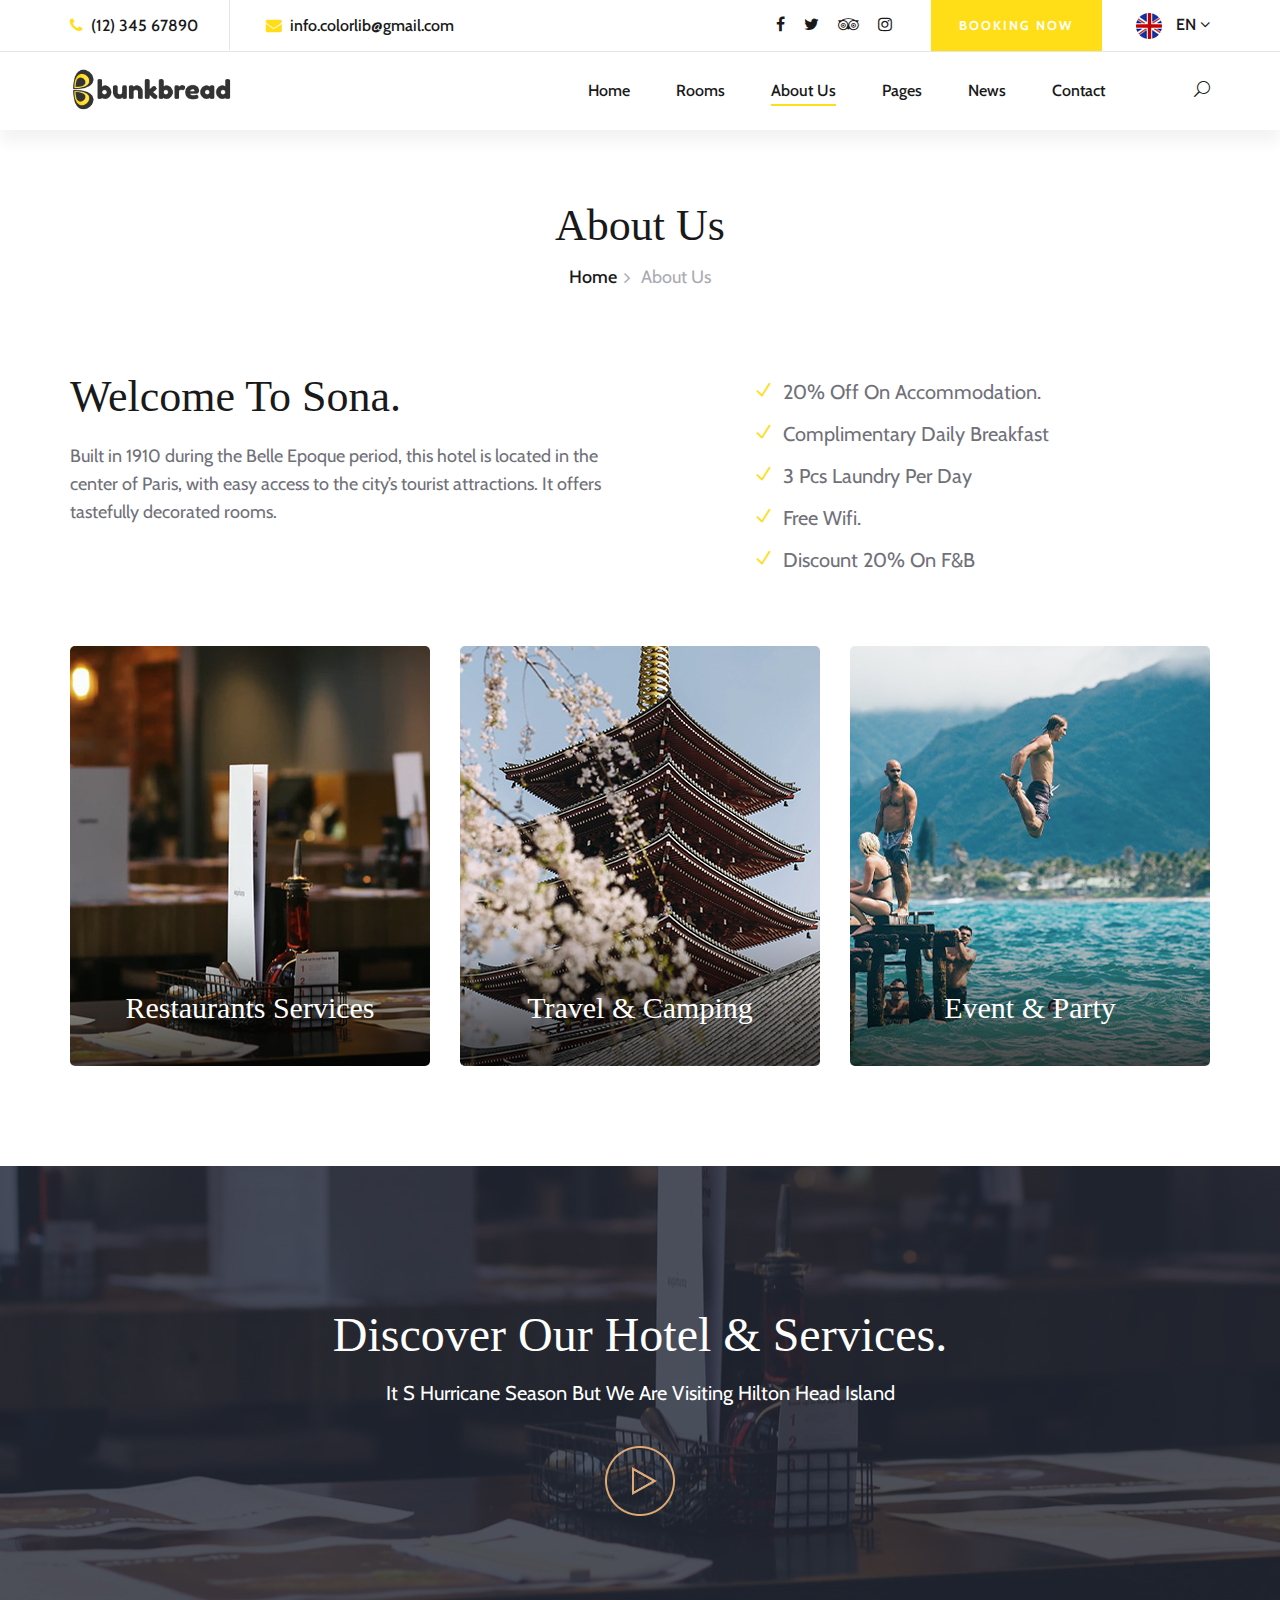
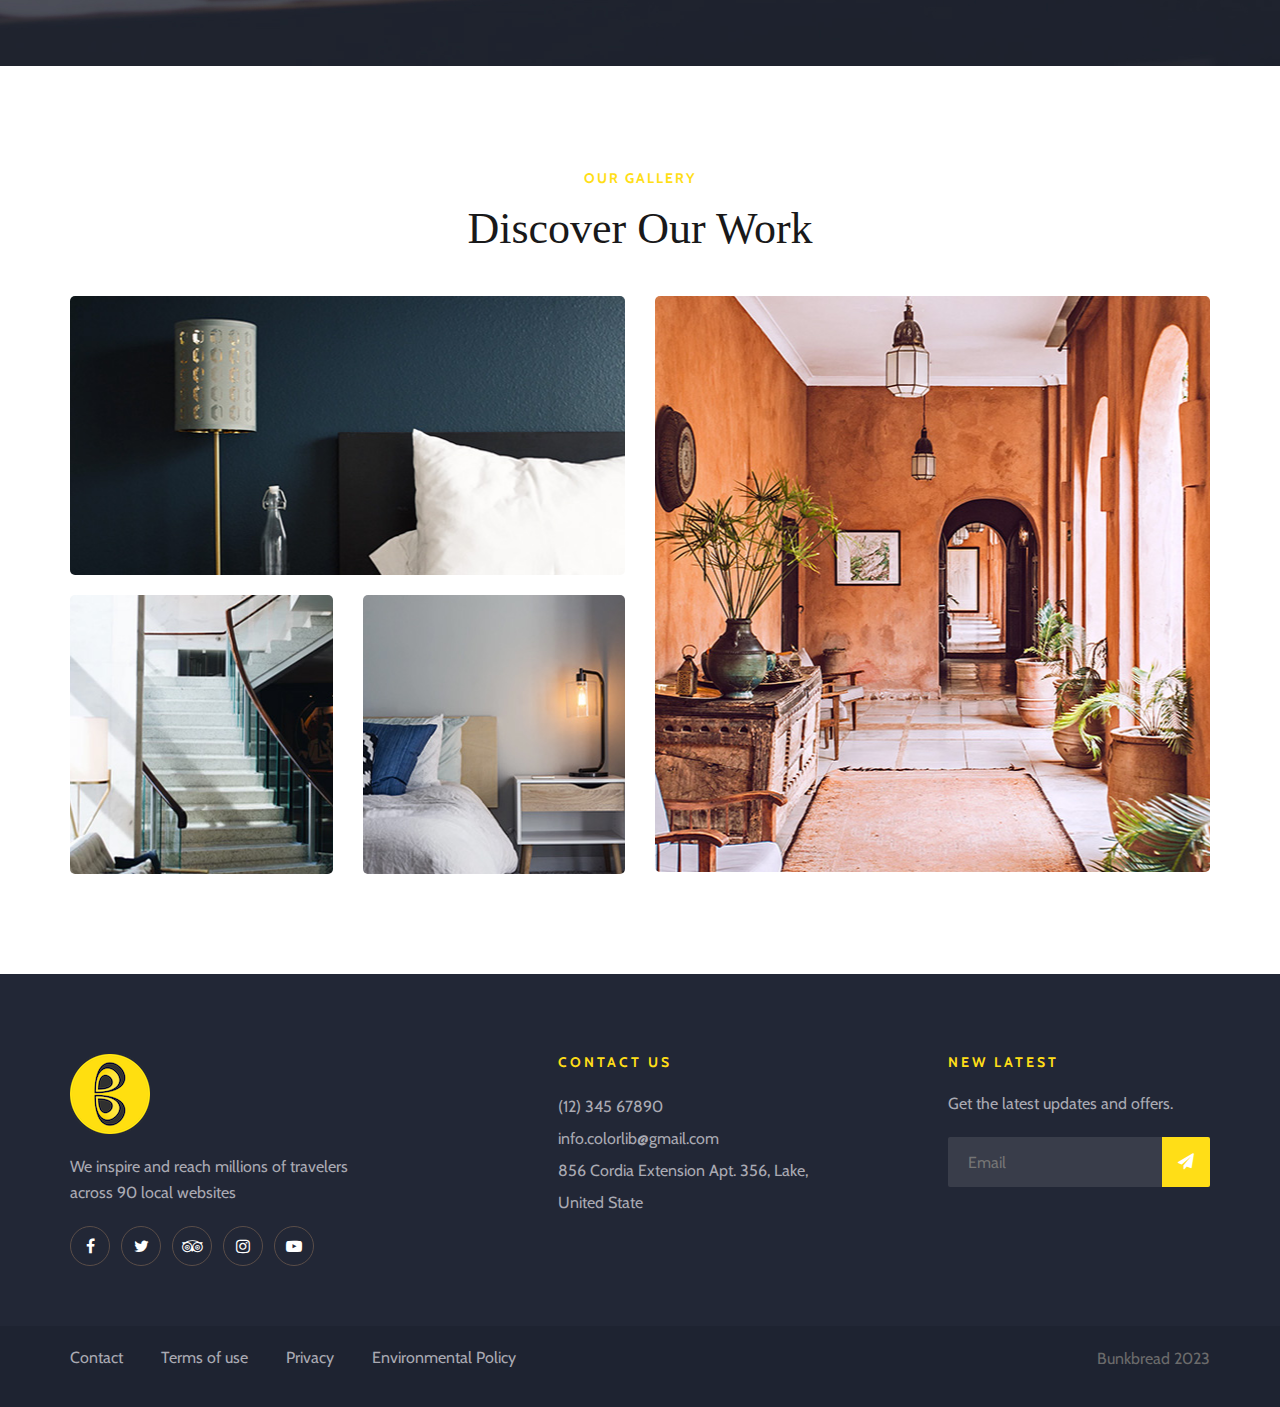
==== about-us.html @ b4e48478 "initial website/ template with minor UI mods." ====
<!DOCTYPE html>
<html lang="zxx">

<head>
    <meta charset="UTF-8">
    <meta name="description" content="Sona Template">
    <meta name="keywords" content="Sona, unica, creative, html">
    <meta name="viewport" content="width=device-width, initial-scale=1.0">
    <meta http-equiv="X-UA-Compatible" content="ie=edge">
    <title>Sona | Template</title>

    <!-- Google Font -->
    <link href="https://fonts.googleapis.com/css?family=Lora:400,700&display=swap" rel="stylesheet">
    <link href="https://fonts.googleapis.com/css?family=Cabin:400,500,600,700&display=swap" rel="stylesheet">

    <!-- Css Styles -->
    <link rel="stylesheet" href="css/bootstrap.min.css" type="text/css">
    <link rel="stylesheet" href="css/font-awesome.min.css" type="text/css">
    <link rel="stylesheet" href="css/elegant-icons.css" type="text/css">
    <link rel="stylesheet" href="css/flaticon.css" type="text/css">
    <link rel="stylesheet" href="css/owl.carousel.min.css" type="text/css">
    <link rel="stylesheet" href="css/nice-select.css" type="text/css">
    <link rel="stylesheet" href="css/jquery-ui.min.css" type="text/css">
    <link rel="stylesheet" href="css/magnific-popup.css" type="text/css">
    <link rel="stylesheet" href="css/slicknav.min.css" type="text/css">
    <link rel="stylesheet" href="css/style.css" type="text/css">
</head>

<body>
    <!-- Page Preloder -->
    <div id="preloder">
        <div class="loader"></div>
    </div>

    <!-- Offcanvas Menu Section Begin -->
    <div class="offcanvas-menu-overlay"></div>
    <div class="canvas-open">
        <i class="icon_menu"></i>
    </div>
    <div class="offcanvas-menu-wrapper">
        <div class="canvas-close">
            <i class="icon_close"></i>
        </div>
        <div class="search-icon search-switch">
            <i class="icon_search"></i>
        </div>
        <div class="header-configure-area">
            <div class="language-option">
                <img src="img/flag.jpg" alt="">
                <span>EN <i class="fa fa-angle-down"></i></span>
                <div class="flag-dropdown">
                    <ul>
                        <li><a href="#">Zi</a></li>
                        <li><a href="#">Fr</a></li>
                    </ul>
                </div>
            </div>
            <a href="#" class="bk-btn">Booking Now</a>
        </div>
        <nav class="mainmenu mobile-menu">
            <ul>
                <li class="active"><a href="./index.html">Home</a></li>
                <li><a href="./rooms.html">Rooms</a></li>
                <li><a href="./about-us.html">About Us</a></li>
                <li><a href="./pages.html">Pages</a>
                    <ul class="dropdown">
                        <li><a href="./room-details.html">Room Details</a></li>
                        <li><a href="./blog-details.html">Blog Details</a></li>
                        <li><a href="#">Family Room</a></li>
                        <li><a href="#">Premium Room</a></li>
                    </ul>
                </li>
                <li><a href="./blog.html">News</a></li>
                <li><a href="./contact.html">Contact</a></li>
            </ul>
        </nav>
        <div id="mobile-menu-wrap"></div>
        <div class="top-social">
            <a href="#"><i class="fa fa-facebook"></i></a>
            <a href="#"><i class="fa fa-twitter"></i></a>
            <a href="#"><i class="fa fa-tripadvisor"></i></a>
            <a href="#"><i class="fa fa-instagram"></i></a>
        </div>
        <ul class="top-widget">
            <li><i class="fa fa-phone"></i> (12) 345 67890</li>
            <li><i class="fa fa-envelope"></i> info.colorlib@gmail.com</li>
        </ul>
    </div>
    <!-- Offcanvas Menu Section End -->

    <!-- Header Section Begin -->
    <header class="header-section header-normal">
        <div class="top-nav">
            <div class="container">
                <div class="row">
                    <div class="col-lg-6">
                        <ul class="tn-left">
                            <li><i class="fa fa-phone"></i> (12) 345 67890</li>
                            <li><i class="fa fa-envelope"></i> info.colorlib@gmail.com</li>
                        </ul>
                    </div>
                    <div class="col-lg-6">
                        <div class="tn-right">
                            <div class="top-social">
                                <a href="#"><i class="fa fa-facebook"></i></a>
                                <a href="#"><i class="fa fa-twitter"></i></a>
                                <a href="#"><i class="fa fa-tripadvisor"></i></a>
                                <a href="#"><i class="fa fa-instagram"></i></a>
                            </div>
                            <a href="#" class="bk-btn">Booking Now</a>
                            <div class="language-option">
                                <img src="img/flag.jpg" alt="">
                                <span>EN <i class="fa fa-angle-down"></i></span>
                                <div class="flag-dropdown">
                                    <ul>
                                        <li><a href="#">Zi</a></li>
                                        <li><a href="#">Fr</a></li>
                                    </ul>
                                </div>
                            </div>
                        </div>
                    </div>
                </div>
            </div>
        </div>
        <div class="menu-item">
            <div class="container">
                <div class="row">
                    <div class="col-lg-2">
                        <div class="logo">
                            <a href="./index.html">
                                <img src="img/logo.png" alt="">
                            </a>
                        </div>
                    </div>
                    <div class="col-lg-10">
                        <div class="nav-menu">
                            <nav class="mainmenu">
                                <ul>
                                    <li><a href="./index.html">Home</a></li>
                                    <li><a href="./rooms.html">Rooms</a></li>
                                    <li class="active"><a href="./about-us.html">About Us</a></li>
                                    <li><a href="./pages.html">Pages</a>
                                        <ul class="dropdown">
                                            <li><a href="./room-details.html">Room Details</a></li>
                                            <li><a href="./blog-details.html">Blog Details</a></li>
                                            <li><a href="#">Family Room</a></li>
                                            <li><a href="#">Premium Room</a></li>
                                        </ul>
                                    </li>
                                    <li><a href="./blog.html">News</a></li>
                                    <li><a href="./contact.html">Contact</a></li>
                                </ul>
                            </nav>
                            <div class="nav-right search-switch">
                                <i class="icon_search"></i>
                            </div>
                        </div>
                    </div>
                </div>
            </div>
        </div>
    </header>
    <!-- Header End -->

    <!-- Breadcrumb Section Begin -->
    <div class="breadcrumb-section">
        <div class="container">
            <div class="row">
                <div class="col-lg-12">
                    <div class="breadcrumb-text">
                        <h2>About Us</h2>
                        <div class="bt-option">
                            <a href="./index.html">Home</a>
                            <span>About Us</span>
                        </div>
                    </div>
                </div>
            </div>
        </div>
    </div>
    <!-- Breadcrumb Section End -->

    <!-- About Us Page Section Begin -->
    <section class="aboutus-page-section spad">
        <div class="container">
            <div class="about-page-text">
                <div class="row">
                    <div class="col-lg-6">
                        <div class="ap-title">
                            <h2>Welcome To Sona.</h2>
                            <p>Built in 1910 during the Belle Epoque period, this hotel is located in the center of
                                Paris, with easy access to the city’s tourist attractions. It offers tastefully
                                decorated rooms.</p>
                        </div>
                    </div>
                    <div class="col-lg-5 offset-lg-1">
                        <ul class="ap-services">
                            <li><i class="icon_check"></i> 20% Off On Accommodation.</li>
                            <li><i class="icon_check"></i> Complimentary Daily Breakfast</li>
                            <li><i class="icon_check"></i> 3 Pcs Laundry Per Day</li>
                            <li><i class="icon_check"></i> Free Wifi.</li>
                            <li><i class="icon_check"></i> Discount 20% On F&B</li>
                        </ul>
                    </div>
                </div>
            </div>
            <div class="about-page-services">
                <div class="row">
                    <div class="col-md-4">
                        <div class="ap-service-item set-bg" data-setbg="img/about/about-p1.jpg">
                            <div class="api-text">
                                <h3>Restaurants Services</h3>
                            </div>
                        </div>
                    </div>
                    <div class="col-md-4">
                        <div class="ap-service-item set-bg" data-setbg="img/about/about-p2.jpg">
                            <div class="api-text">
                                <h3>Travel & Camping</h3>
                            </div>
                        </div>
                    </div>
                    <div class="col-md-4">
                        <div class="ap-service-item set-bg" data-setbg="img/about/about-p3.jpg">
                            <div class="api-text">
                                <h3>Event & Party</h3>
                            </div>
                        </div>
                    </div>
                </div>
            </div>
        </div>
    </section>
    <!-- About Us Page Section End -->

    <!-- Video Section Begin -->
    <section class="video-section set-bg" data-setbg="img/video-bg.jpg">
        <div class="container">
            <div class="row">
                <div class="col-lg-12">
                    <div class="video-text">
                        <h2>Discover Our Hotel & Services.</h2>
                        <p>It S Hurricane Season But We Are Visiting Hilton Head Island</p>
                        <a href="https://www.youtube.com/watch?v=EzKkl64rRbM" class="play-btn video-popup"><img
                                src="img/play.png" alt=""></a>
                    </div>
                </div>
            </div>
        </div>
    </section>
    <!-- Video Section End -->

    <!-- Gallery Section Begin -->
    <section class="gallery-section spad">
        <div class="container">
            <div class="row">
                <div class="col-lg-12">
                    <div class="section-title">
                        <span>Our Gallery</span>
                        <h2>Discover Our Work</h2>
                    </div>
                </div>
            </div>
            <div class="row">
                <div class="col-lg-6">
                    <div class="gallery-item set-bg" data-setbg="img/gallery/gallery-1.jpg">
                        <div class="gi-text">
                            <h3>Room Luxury</h3>
                        </div>
                    </div>
                    <div class="row">
                        <div class="col-sm-6">
                            <div class="gallery-item set-bg" data-setbg="img/gallery/gallery-3.jpg">
                                <div class="gi-text">
                                    <h3>Room Luxury</h3>
                                </div>
                            </div>
                        </div>
                        <div class="col-sm-6">
                            <div class="gallery-item set-bg" data-setbg="img/gallery/gallery-4.jpg">
                                <div class="gi-text">
                                    <h3>Room Luxury</h3>
                                </div>
                            </div>
                        </div>
                    </div>
                </div>
                <div class="col-lg-6">
                    <div class="gallery-item large-item set-bg" data-setbg="img/gallery/gallery-2.jpg">
                        <div class="gi-text">
                            <h3>Room Luxury</h3>
                        </div>
                    </div>
                </div>
            </div>
        </div>
    </section>
    <!-- Gallery Section End -->

    <!-- Footer Section Begin -->
    <footer class="footer-section">
        <div class="container">
            <div class="footer-text">
                <div class="row">
                    <div class="col-lg-4">
                        <div class="ft-about">
                            <div class="logo">
                                <a href="#">
                                    <img src="img/footer-logo.png" alt="">
                                </a>
                            </div>
                            <p>We inspire and reach millions of travelers<br /> across 90 local websites</p>
                            <div class="fa-social">
                                <a href="#"><i class="fa fa-facebook"></i></a>
                                <a href="#"><i class="fa fa-twitter"></i></a>
                                <a href="#"><i class="fa fa-tripadvisor"></i></a>
                                <a href="#"><i class="fa fa-instagram"></i></a>
                                <a href="#"><i class="fa fa-youtube-play"></i></a>
                            </div>
                        </div>
                    </div>
                    <div class="col-lg-3 offset-lg-1">
                        <div class="ft-contact">
                            <h6>Contact Us</h6>
                            <ul>
                                <li>(12) 345 67890</li>
                                <li>info.colorlib@gmail.com</li>
                                <li>856 Cordia Extension Apt. 356, Lake, United State</li>
                            </ul>
                        </div>
                    </div>
                    <div class="col-lg-3 offset-lg-1">
                        <div class="ft-newslatter">
                            <h6>New latest</h6>
                            <p>Get the latest updates and offers.</p>
                            <form action="#" class="fn-form">
                                <input type="text" placeholder="Email">
                                <button type="submit"><i class="fa fa-send"></i></button>
                            </form>
                        </div>
                    </div>
                </div>
            </div>
        </div>
        <div class="copyright-option">
            <div class="container">
                <div class="row">
                    <div class="col-lg-7">
                        <ul>
                            <li><a href="#">Contact</a></li>
                            <li><a href="#">Terms of use</a></li>
                            <li><a href="#">Privacy</a></li>
                            <li><a href="#">Environmental Policy</a></li>
                        </ul>
                    </div>
                    <div class="col-lg-5">
                        <div class="co-text"><p>Bunkbread 2023</p></div>
                    </div>
                </div>
            </div>
        </div>
    </footer>
    <!-- Footer Section End -->

    <!-- Search model Begin -->
    <div class="search-model">
        <div class="h-100 d-flex align-items-center justify-content-center">
            <div class="search-close-switch"><i class="icon_close"></i></div>
            <form class="search-model-form">
                <input type="text" id="search-input" placeholder="Search here.....">
            </form>
        </div>
    </div>
    <!-- Search model end -->

    <!-- Js Plugins -->
    <script src="js/jquery-3.3.1.min.js"></script>
    <script src="js/bootstrap.min.js"></script>
    <script src="js/jquery.magnific-popup.min.js"></script>
    <script src="js/jquery.nice-select.min.js"></script>
    <script src="js/jquery-ui.min.js"></script>
    <script src="js/jquery.slicknav.js"></script>
    <script src="js/owl.carousel.min.js"></script>
    <script src="js/main.js"></script>
</body>

</html>
---- css/elegant-icons.css ----
@font-face {
	font-family: 'ElegantIcons';
	src:url('../fonts/ElegantIcons.eot');
	src:url('../fonts/ElegantIcons.eot?#iefix') format('embedded-opentype'),
		url('../fonts/ElegantIcons.woff') format('woff'),
		url('../fonts/ElegantIcons.ttf') format('truetype'),
		url('../fonts/ElegantIcons.svg#ElegantIcons') format('svg');
	font-weight: normal;
	font-style: normal;
}

/* Use the following CSS code if you want to use data attributes for inserting your icons */
[data-icon]:before {
	font-family: 'ElegantIcons';
	content: attr(data-icon);
	speak: none;
	font-weight: normal;
	font-variant: normal;
	text-transform: none;
	line-height: 1;
	-webkit-font-smoothing: antialiased;
	-moz-osx-font-smoothing: grayscale;
}

/* Use the following CSS code if you want to have a class per icon */
/*
Instead of a list of all class selectors,
you can use the generic selector below, but it's slower:
[class*="your-class-prefix"] {
*/
.arrow_up, .arrow_down, .arrow_left, .arrow_right, .arrow_left-up, .arrow_right-up, .arrow_right-down, .arrow_left-down, .arrow-up-down, .arrow_up-down_alt, .arrow_left-right_alt, .arrow_left-right, .arrow_expand_alt2, .arrow_expand_alt, .arrow_condense, .arrow_expand, .arrow_move, .arrow_carrot-up, .arrow_carrot-down, .arrow_carrot-left, .arrow_carrot-right, .arrow_carrot-2up, .arrow_carrot-2down, .arrow_carrot-2left, .arrow_carrot-2right, .arrow_carrot-up_alt2, .arrow_carrot-down_alt2, .arrow_carrot-left_alt2, .arrow_carrot-right_alt2, .arrow_carrot-2up_alt2, .arrow_carrot-2down_alt2, .arrow_carrot-2left_alt2, .arrow_carrot-2right_alt2, .arrow_triangle-up, .arrow_triangle-down, .arrow_triangle-left, .arrow_triangle-right, .arrow_triangle-up_alt2, .arrow_triangle-down_alt2, .arrow_triangle-left_alt2, .arrow_triangle-right_alt2, .arrow_back, .icon_minus-06, .icon_plus, .icon_close, .icon_check, .icon_minus_alt2, .icon_plus_alt2, .icon_close_alt2, .icon_check_alt2, .icon_zoom-out_alt, .icon_zoom-in_alt, .icon_search, .icon_box-empty, .icon_box-selected, .icon_minus-box, .icon_plus-box, .icon_box-checked, .icon_circle-empty, .icon_circle-slelected, .icon_stop_alt2, .icon_stop, .icon_pause_alt2, .icon_pause, .icon_menu, .icon_menu-square_alt2, .icon_menu-circle_alt2, .icon_ul, .icon_ol, .icon_adjust-horiz, .icon_adjust-vert, .icon_document_alt, .icon_documents_alt, .icon_pencil, .icon_pencil-edit_alt, .icon_pencil-edit, .icon_folder-alt, .icon_folder-open_alt, .icon_folder-add_alt, .icon_info_alt, .icon_error-oct_alt, .icon_error-circle_alt, .icon_error-triangle_alt, .icon_question_alt2, .icon_question, .icon_comment_alt, .icon_chat_alt, .icon_vol-mute_alt, .icon_volume-low_alt, .icon_volume-high_alt, .icon_quotations, .icon_quotations_alt2, .icon_clock_alt, .icon_lock_alt, .icon_lock-open_alt, .icon_key_alt, .icon_cloud_alt, .icon_cloud-upload_alt, .icon_cloud-download_alt, .icon_image, .icon_images, .icon_lightbulb_alt, .icon_gift_alt, .icon_house_alt, .icon_genius, .icon_mobile, .icon_tablet, .icon_laptop, .icon_desktop, .icon_camera_alt, .icon_mail_alt, .icon_cone_alt, .icon_ribbon_alt, .icon_bag_alt, .icon_creditcard, .icon_cart_alt, .icon_paperclip, .icon_tag_alt, .icon_tags_alt, .icon_trash_alt, .icon_cursor_alt, .icon_mic_alt, .icon_compass_alt, .icon_pin_alt, .icon_pushpin_alt, .icon_map_alt, .icon_drawer_alt, .icon_toolbox_alt, .icon_book_alt, .icon_calendar, .icon_film, .icon_table, .icon_contacts_alt, .icon_headphones, .icon_lifesaver, .icon_piechart, .icon_refresh, .icon_link_alt, .icon_link, .icon_loading, .icon_blocked, .icon_archive_alt, .icon_heart_alt, .icon_star_alt, .icon_star-half_alt, .icon_star, .icon_star-half, .icon_tools, .icon_tool, .icon_cog, .icon_cogs, .arrow_up_alt, .arrow_down_alt, .arrow_left_alt, .arrow_right_alt, .arrow_left-up_alt, .arrow_right-up_alt, .arrow_right-down_alt, .arrow_left-down_alt, .arrow_condense_alt, .arrow_expand_alt3, .arrow_carrot_up_alt, .arrow_carrot-down_alt, .arrow_carrot-left_alt, .arrow_carrot-right_alt, .arrow_carrot-2up_alt, .arrow_carrot-2dwnn_alt, .arrow_carrot-2left_alt, .arrow_carrot-2right_alt, .arrow_triangle-up_alt, .arrow_triangle-down_alt, .arrow_triangle-left_alt, .arrow_triangle-right_alt, .icon_minus_alt, .icon_plus_alt, .icon_close_alt, .icon_check_alt, .icon_zoom-out, .icon_zoom-in, .icon_stop_alt, .icon_menu-square_alt, .icon_menu-circle_alt, .icon_document, .icon_documents, .icon_pencil_alt, .icon_folder, .icon_folder-open, .icon_folder-add, .icon_folder_upload, .icon_folder_download, .icon_info, .icon_error-circle, .icon_error-oct, .icon_error-triangle, .icon_question_alt, .icon_comment, .icon_chat, .icon_vol-mute, .icon_volume-low, .icon_volume-high, .icon_quotations_alt, .icon_clock, .icon_lock, .icon_lock-open, .icon_key, .icon_cloud, .icon_cloud-upload, .icon_cloud-download, .icon_lightbulb, .icon_gift, .icon_house, .icon_camera, .icon_mail, .icon_cone, .icon_ribbon, .icon_bag, .icon_cart, .icon_tag, .icon_tags, .icon_trash, .icon_cursor, .icon_mic, .icon_compass, .icon_pin, .icon_pushpin, .icon_map, .icon_drawer, .icon_toolbox, .icon_book, .icon_contacts, .icon_archive, .icon_heart, .icon_profile, .icon_group, .icon_grid-2x2, .icon_grid-3x3, .icon_music, .icon_pause_alt, .icon_phone, .icon_upload, .icon_download, .social_facebook, .social_twitter, .social_pinterest, .social_googleplus, .social_tumblr, .social_tumbleupon, .social_wordpress, .social_instagram, .social_dribbble, .social_vimeo, .social_linkedin, .social_rss, .social_deviantart, .social_share, .social_myspace, .social_skype, .social_youtube, .social_picassa, .social_googledrive, .social_flickr, .social_blogger, .social_spotify, .social_delicious, .social_facebook_circle, .social_twitter_circle, .social_pinterest_circle, .social_googleplus_circle, .social_tumblr_circle, .social_stumbleupon_circle, .social_wordpress_circle, .social_instagram_circle, .social_dribbble_circle, .social_vimeo_circle, .social_linkedin_circle, .social_rss_circle, .social_deviantart_circle, .social_share_circle, .social_myspace_circle, .social_skype_circle, .social_youtube_circle, .social_picassa_circle, .social_googledrive_alt2, .social_flickr_circle, .social_blogger_circle, .social_spotify_circle, .social_delicious_circle, .social_facebook_square, .social_twitter_square, .social_pinterest_square, .social_googleplus_square, .social_tumblr_square, .social_stumbleupon_square, .social_wordpress_square, .social_instagram_square, .social_dribbble_square, .social_vimeo_square, .social_linkedin_square, .social_rss_square, .social_deviantart_square, .social_share_square, .social_myspace_square, .social_skype_square, .social_youtube_square, .social_picassa_square, .social_googledrive_square, .social_flickr_square, .social_blogger_square, .social_spotify_square, .social_delicious_square, .icon_printer, .icon_calulator, .icon_building, .icon_floppy, .icon_drive, .icon_search-2, .icon_id, .icon_id-2, .icon_puzzle, .icon_like, .icon_dislike, .icon_mug, .icon_currency, .icon_wallet, .icon_pens, .icon_easel, .icon_flowchart, .icon_datareport, .icon_briefcase, .icon_shield, .icon_percent, .icon_globe, .icon_globe-2, .icon_target, .icon_hourglass, .icon_balance, .icon_rook, .icon_printer-alt, .icon_calculator_alt, .icon_building_alt, .icon_floppy_alt, .icon_drive_alt, .icon_search_alt, .icon_id_alt, .icon_id-2_alt, .icon_puzzle_alt, .icon_like_alt, .icon_dislike_alt, .icon_mug_alt, .icon_currency_alt, .icon_wallet_alt, .icon_pens_alt, .icon_easel_alt, .icon_flowchart_alt, .icon_datareport_alt, .icon_briefcase_alt, .icon_shield_alt, .icon_percent_alt, .icon_globe_alt, .icon_clipboard {
	font-family: 'ElegantIcons';
	speak: none;
	font-style: normal;
	font-weight: normal;
	font-variant: normal;
	text-transform: none;
	line-height: 1;
	-webkit-font-smoothing: antialiased;
}
.arrow_up:before {
	content: "\21";
}
.arrow_down:before {
	content: "\22";
}
.arrow_left:before {
	content: "\23";
}
.arrow_right:before {
	content: "\24";
}
.arrow_left-up:before {
	content: "\25";
}
.arrow_right-up:before {
	content: "\26";
}
.arrow_right-down:before {
	content: "\27";
}
.arrow_left-down:before {
	content: "\28";
}
.arrow-up-down:before {
	content: "\29";
}
.arrow_up-down_alt:before {
	content: "\2a";
}
.arrow_left-right_alt:before {
	content: "\2b";
}
.arrow_left-right:before {
	content: "\2c";
}
.arrow_expand_alt2:before {
	content: "\2d";
}
.arrow_expand_alt:before {
	content: "\2e";
}
.arrow_condense:before {
	content: "\2f";
}
.arrow_expand:before {
	content: "\30";
}
.arrow_move:before {
	content: "\31";
}
.arrow_carrot-up:before {
	content: "\32";
}
.arrow_carrot-down:before {
	content: "\33";
}
.arrow_carrot-left:before {
	content: "\34";
}
.arrow_carrot-right:before {
	content: "\35";
}
.arrow_carrot-2up:before {
	content: "\36";
}
.arrow_carrot-2down:before {
	content: "\37";
}
.arrow_carrot-2left:before {
	content: "\38";
}
.arrow_carrot-2right:before {
	content: "\39";
}
.arrow_carrot-up_alt2:before {
	content: "\3a";
}
.arrow_carrot-down_alt2:before {
	content: "\3b";
}
.arrow_carrot-left_alt2:before {
	content: "\3c";
}
.arrow_carrot-right_alt2:before {
	content: "\3d";
}
.arrow_carrot-2up_alt2:before {
	content: "\3e";
}
.arrow_carrot-2down_alt2:before {
	content: "\3f";
}
.arrow_carrot-2left_alt2:before {
	content: "\40";
}
.arrow_carrot-2right_alt2:before {
	content: "\41";
}
.arrow_triangle-up:before {
	content: "\42";
}
.arrow_triangle-down:before {
	content: "\43";
}
.arrow_triangle-left:before {
	content: "\44";
}
.arrow_triangle-right:before {
	content: "\45";
}
.arrow_triangle-up_alt2:before {
	content: "\46";
}
.arrow_triangle-down_alt2:before {
	content: "\47";
}
.arrow_triangle-left_alt2:before {
	content: "\48";
}
.arrow_triangle-right_alt2:before {
	content: "\49";
}
.arrow_back:before {
	content: "\4a";
}
.icon_minus-06:before {
	content: "\4b";
}
.icon_plus:before {
	content: "\4c";
}
.icon_close:before {
	content: "\4d";
}
.icon_check:before {
	content: "\4e";
}
.icon_minus_alt2:before {
	content: "\4f";
}
.icon_plus_alt2:before {
	content: "\50";
}
.icon_close_alt2:before {
	content: "\51";
}
.icon_check_alt2:before {
	content: "\52";
}
.icon_zoom-out_alt:before {
	content: "\53";
}
.icon_zoom-in_alt:before {
	content: "\54";
}
.icon_search:before {
	content: "\55";
}
.icon_box-empty:before {
	content: "\56";
}
.icon_box-selected:before {
	content: "\57";
}
.icon_minus-box:before {
	content: "\58";
}
.icon_plus-box:before {
	content: "\59";
}
.icon_box-checked:before {
	content: "\5a";
}
.icon_circle-empty:before {
	content: "\5b";
}
.icon_circle-slelected:before {
	content: "\5c";
}
.icon_stop_alt2:before {
	content: "\5d";
}
.icon_stop:before {
	content: "\5e";
}
.icon_pause_alt2:before {
	content: "\5f";
}
.icon_pause:before {
	content: "\60";
}
.icon_menu:before {
	content: "\61";
}
.icon_menu-square_alt2:before {
	content: "\62";
}
.icon_menu-circle_alt2:before {
	content: "\63";
}
.icon_ul:before {
	content: "\64";
}
.icon_ol:before {
	content: "\65";
}
.icon_adjust-horiz:before {
	content: "\66";
}
.icon_adjust-vert:before {
	content: "\67";
}
.icon_document_alt:before {
	content: "\68";
}
.icon_documents_alt:before {
	content: "\69";
}
.icon_pencil:before {
	content: "\6a";
}
.icon_pencil-edit_alt:before {
	content: "\6b";
}
.icon_pencil-edit:before {
	content: "\6c";
}
.icon_folder-alt:before {
	content: "\6d";
}
.icon_folder-open_alt:before {
	content: "\6e";
}
.icon_folder-add_alt:before {
	content: "\6f";
}
.icon_info_alt:before {
	content: "\70";
}
.icon_error-oct_alt:before {
	content: "\71";
}
.icon_error-circle_alt:before {
	content: "\72";
}
.icon_error-triangle_alt:before {
	content: "\73";
}
.icon_question_alt2:before {
	content: "\74";
}
.icon_question:before {
	content: "\75";
}
.icon_comment_alt:before {
	content: "\76";
}
.icon_chat_alt:before {
	content: "\77";
}
.icon_vol-mute_alt:before {
	content: "\78";
}
.icon_volume-low_alt:before {
	content: "\79";
}
.icon_volume-high_alt:before {
	content: "\7a";
}
.icon_quotations:before {
	content: "\7b";
}
.icon_quotations_alt2:before {
	content: "\7c";
}
.icon_clock_alt:before {
	content: "\7d";
}
.icon_lock_alt:before {
	content: "\7e";
}
.icon_lock-open_alt:before {
	content: "\e000";
}
.icon_key_alt:before {
	content: "\e001";
}
.icon_cloud_alt:before {
	content: "\e002";
}
.icon_cloud-upload_alt:before {
	content: "\e003";
}
.icon_cloud-download_alt:before {
	content: "\e004";
}
.icon_image:before {
	content: "\e005";
}
.icon_images:before {
	content: "\e006";
}
.icon_lightbulb_alt:before {
	content: "\e007";
}
.icon_gift_alt:before {
	content: "\e008";
}
.icon_house_alt:before {
	content: "\e009";
}
.icon_genius:before {
	content: "\e00a";
}
.icon_mobile:before {
	content: "\e00b";
}
.icon_tablet:before {
	content: "\e00c";
}
.icon_laptop:before {
	content: "\e00d";
}
.icon_desktop:before {
	content: "\e00e";
}
.icon_camera_alt:before {
	content: "\e00f";
}
.icon_mail_alt:before {
	content: "\e010";
}
.icon_cone_alt:before {
	content: "\e011";
}
.icon_ribbon_alt:before {
	content: "\e012";
}
.icon_bag_alt:before {
	content: "\e013";
}
.icon_creditcard:before {
	content: "\e014";
}
.icon_cart_alt:before {
	content: "\e015";
}
.icon_paperclip:before {
	content: "\e016";
}
.icon_tag_alt:before {
	content: "\e017";
}
.icon_tags_alt:before {
	content: "\e018";
}
.icon_trash_alt:before {
	content: "\e019";
}
.icon_cursor_alt:before {
	content: "\e01a";
}
.icon_mic_alt:before {
	content: "\e01b";
}
.icon_compass_alt:before {
	content: "\e01c";
}
.icon_pin_alt:before {
	content: "\e01d";
}
.icon_pushpin_alt:before {
	content: "\e01e";
}
.icon_map_alt:before {
	content: "\e01f";
}
.icon_drawer_alt:before {
	content: "\e020";
}
.icon_toolbox_alt:before {
	content: "\e021";
}
.icon_book_alt:before {
	content: "\e022";
}
.icon_calendar:before {
	content: "\e023";
}
.icon_film:before {
	content: "\e024";
}
.icon_table:before {
	content: "\e025";
}
.icon_contacts_alt:before {
	content: "\e026";
}
.icon_headphones:before {
	content: "\e027";
}
.icon_lifesaver:before {
	content: "\e028";
}
.icon_piechart:before {
	content: "\e029";
}
.icon_refresh:before {
	content: "\e02a";
}
.icon_link_alt:before {
	content: "\e02b";
}
.icon_link:before {
	content: "\e02c";
}
.icon_loading:before {
	content: "\e02d";
}
.icon_blocked:before {
	content: "\e02e";
}
.icon_archive_alt:before {
	content: "\e02f";
}
.icon_heart_alt:before {
	content: "\e030";
}
.icon_star_alt:before {
	content: "\e031";
}
.icon_star-half_alt:before {
	content: "\e032";
}
.icon_star:before {
	content: "\e033";
}
.icon_star-half:before {
	content: "\e034";
}
.icon_tools:before {
	content: "\e035";
}
.icon_tool:before {
	content: "\e036";
}
.icon_cog:before {
	content: "\e037";
}
.icon_cogs:before {
	content: "\e038";
}
.arrow_up_alt:before {
	content: "\e039";
}
.arrow_down_alt:before {
	content: "\e03a";
}
.arrow_left_alt:before {
	content: "\e03b";
}
.arrow_right_alt:before {
	content: "\e03c";
}
.arrow_left-up_alt:before {
	content: "\e03d";
}
.arrow_right-up_alt:before {
	content: "\e03e";
}
.arrow_right-down_alt:before {
	content: "\e03f";
}
.arrow_left-down_alt:before {
	content: "\e040";
}
.arrow_condense_alt:before {
	content: "\e041";
}
.arrow_expand_alt3:before {
	content: "\e042";
}
.arrow_carrot_up_alt:before {
	content: "\e043";
}
.arrow_carrot-down_alt:before {
	content: "\e044";
}
.arrow_carrot-left_alt:before {
	content: "\e045";
}
.arrow_carrot-right_alt:before {
	content: "\e046";
}
.arrow_carrot-2up_alt:before {
	content: "\e047";
}
.arrow_carrot-2dwnn_alt:before {
	content: "\e048";
}
.arrow_carrot-2left_alt:before {
	content: "\e049";
}
.arrow_carrot-2right_alt:before {
	content: "\e04a";
}
.arrow_triangle-up_alt:before {
	content: "\e04b";
}
.arrow_triangle-down_alt:before {
	content: "\e04c";
}
.arrow_triangle-left_alt:before {
	content: "\e04d";
}
.arrow_triangle-right_alt:before {
	content: "\e04e";
}
.icon_minus_alt:before {
	content: "\e04f";
}
.icon_plus_alt:before {
	content: "\e050";
}
.icon_close_alt:before {
	content: "\e051";
}
.icon_check_alt:before {
	content: "\e052";
}
.icon_zoom-out:before {
	content: "\e053";
}
.icon_zoom-in:before {
	content: "\e054";
}
.icon_stop_alt:before {
	content: "\e055";
}
.icon_menu-square_alt:before {
	content: "\e056";
}
.icon_menu-circle_alt:before {
	content: "\e057";
}
.icon_document:before {
	content: "\e058";
}
.icon_documents:before {
	content: "\e059";
}
.icon_pencil_alt:before {
	content: "\e05a";
}
.icon_folder:before {
	content: "\e05b";
}
.icon_folder-open:before {
	content: "\e05c";
}
.icon_folder-add:before {
	content: "\e05d";
}
.icon_folder_upload:before {
	content: "\e05e";
}
.icon_folder_download:before {
	content: "\e05f";
}
.icon_info:before {
	content: "\e060";
}
.icon_error-circle:before {
	content: "\e061";
}
.icon_error-oct:before {
	content: "\e062";
}
.icon_error-triangle:before {
	content: "\e063";
}
.icon_question_alt:before {
	content: "\e064";
}
.icon_comment:before {
	content: "\e065";
}
.icon_chat:before {
	content: "\e066";
}
.icon_vol-mute:before {
	content: "\e067";
}
.icon_volume-low:before {
	content: "\e068";
}
.icon_volume-high:before {
	content: "\e069";
}
.icon_quotations_alt:before {
	content: "\e06a";
}
.icon_clock:before {
	content: "\e06b";
}
.icon_lock:before {
	content: "\e06c";
}
.icon_lock-open:before {
	content: "\e06d";
}
.icon_key:before {
	content: "\e06e";
}
.icon_cloud:before {
	content: "\e06f";
}
.icon_cloud-upload:before {
	content: "\e070";
}
.icon_cloud-download:before {
	content: "\e071";
}
.icon_lightbulb:before {
	content: "\e072";
}
.icon_gift:before {
	content: "\e073";
}
.icon_house:before {
	content: "\e074";
}
.icon_camera:before {
	content: "\e075";
}
.icon_mail:before {
	content: "\e076";
}
.icon_cone:before {
	content: "\e077";
}
.icon_ribbon:before {
	content: "\e078";
}
.icon_bag:before {
	content: "\e079";
}
.icon_cart:before {
	content: "\e07a";
}
.icon_tag:before {
	content: "\e07b";
}
.icon_tags:before {
	content: "\e07c";
}
.icon_trash:before {
	content: "\e07d";
}
.icon_cursor:before {
	content: "\e07e";
}
.icon_mic:before {
	content: "\e07f";
}
.icon_compass:before {
	content: "\e080";
}
.icon_pin:before {
	content: "\e081";
}
.icon_pushpin:before {
	content: "\e082";
}
.icon_map:before {
	content: "\e083";
}
.icon_drawer:before {
	content: "\e084";
}
.icon_toolbox:before {
	content: "\e085";
}
.icon_book:before {
	content: "\e086";
}
.icon_contacts:before {
	content: "\e087";
}
.icon_archive:before {
	content: "\e088";
}
.icon_heart:before {
	content: "\e089";
}
.icon_profile:before {
	content: "\e08a";
}
.icon_group:before {
	content: "\e08b";
}
.icon_grid-2x2:before {
	content: "\e08c";
}
.icon_grid-3x3:before {
	content: "\e08d";
}
.icon_music:before {
	content: "\e08e";
}
.icon_pause_alt:before {
	content: "\e08f";
}
.icon_phone:before {
	content: "\e090";
}
.icon_upload:before {
	content: "\e091";
}
.icon_download:before {
	content: "\e092";
}
.social_facebook:before {
	content: "\e093";
}
.social_twitter:before {
	content: "\e094";
}
.social_pinterest:before {
	content: "\e095";
}
.social_googleplus:before {
	content: "\e096";
}
.social_tumblr:before {
	content: "\e097";
}
.social_tumbleupon:before {
	content: "\e098";
}
.social_wordpress:before {
	content: "\e099";
}
.social_instagram:before {
	content: "\e09a";
}
.social_dribbble:before {
	content: "\e09b";
}
.social_vimeo:before {
	content: "\e09c";
}
.social_linkedin:before {
	content: "\e09d";
}
.social_rss:before {
	content: "\e09e";
}
.social_deviantart:before {
	content: "\e09f";
}
.social_share:before {
	content: "\e0a0";
}
.social_myspace:before {
	content: "\e0a1";
}
.social_skype:before {
	content: "\e0a2";
}
.social_youtube:before {
	content: "\e0a3";
}
.social_picassa:before {
	content: "\e0a4";
}
.social_googledrive:before {
	content: "\e0a5";
}
.social_flickr:before {
	content: "\e0a6";
}
.social_blogger:before {
	content: "\e0a7";
}
.social_spotify:before {
	content: "\e0a8";
}
.social_delicious:before {
	content: "\e0a9";
}
.social_facebook_circle:before {
	content: "\e0aa";
}
.social_twitter_circle:before {
	content: "\e0ab";
}
.social_pinterest_circle:before {
	content: "\e0ac";
}
.social_googleplus_circle:before {
	content: "\e0ad";
}
.social_tumblr_circle:before {
	content: "\e0ae";
}
.social_stumbleupon_circle:before {
	content: "\e0af";
}
.social_wordpress_circle:before {
	content: "\e0b0";
}
.social_instagram_circle:before {
	content: "\e0b1";
}
.social_dribbble_circle:before {
	content: "\e0b2";
}
.social_vimeo_circle:before {
	content: "\e0b3";
}
.social_linkedin_circle:before {
	content: "\e0b4";
}
.social_rss_circle:before {
	content: "\e0b5";
}
.social_deviantart_circle:before {
	content: "\e0b6";
}
.social_share_circle:before {
	content: "\e0b7";
}
.social_myspace_circle:before {
	content: "\e0b8";
}
.social_skype_circle:before {
	content: "\e0b9";
}
.social_youtube_circle:before {
	content: "\e0ba";
}
.social_picassa_circle:before {
	content: "\e0bb";
}
.social_googledrive_alt2:before {
	content: "\e0bc";
}
.social_flickr_circle:before {
	content: "\e0bd";
}
.social_blogger_circle:before {
	content: "\e0be";
}
.social_spotify_circle:before {
	content: "\e0bf";
}
.social_delicious_circle:before {
	content: "\e0c0";
}
.social_facebook_square:before {
	content: "\e0c1";
}
.social_twitter_square:before {
	content: "\e0c2";
}
.social_pinterest_square:before {
	content: "\e0c3";
}
.social_googleplus_square:before {
	content: "\e0c4";
}
.social_tumblr_square:before {
	content: "\e0c5";
}
.social_stumbleupon_square:before {
	content: "\e0c6";
}
.social_wordpress_square:before {
	content: "\e0c7";
}
.social_instagram_square:before {
	content: "\e0c8";
}
.social_dribbble_square:before {
	content: "\e0c9";
}
.social_vimeo_square:before {
	content: "\e0ca";
}
.social_linkedin_square:before {
	content: "\e0cb";
}
.social_rss_square:before {
	content: "\e0cc";
}
.social_deviantart_square:before {
	content: "\e0cd";
}
.social_share_square:before {
	content: "\e0ce";
}
.social_myspace_square:before {
	content: "\e0cf";
}
.social_skype_square:before {
	content: "\e0d0";
}
.social_youtube_square:before {
	content: "\e0d1";
}
.social_picassa_square:before {
	content: "\e0d2";
}
.social_googledrive_square:before {
	content: "\e0d3";
}
.social_flickr_square:before {
	content: "\e0d4";
}
.social_blogger_square:before {
	content: "\e0d5";
}
.social_spotify_square:before {
	content: "\e0d6";
}
.social_delicious_square:before {
	content: "\e0d7";
}
.icon_printer:before {
	content: "\e103";
}
.icon_calulator:before {
	content: "\e0ee";
}
.icon_building:before {
	content: "\e0ef";
}
.icon_floppy:before {
	content: "\e0e8";
}
.icon_drive:before {
	content: "\e0ea";
}
.icon_search-2:before {
	content: "\e101";
}
.icon_id:before {
	content: "\e107";
}
.icon_id-2:before {
	content: "\e108";
}
.icon_puzzle:before {
	content: "\e102";
}
.icon_like:before {
	content: "\e106";
}
.icon_dislike:before {
	content: "\e0eb";
}
.icon_mug:before {
	content: "\e105";
}
.icon_currency:before {
	content: "\e0ed";
}
.icon_wallet:before {
	content: "\e100";
}
.icon_pens:before {
	content: "\e104";
}
.icon_easel:before {
	content: "\e0e9";
}
.icon_flowchart:before {
	content: "\e109";
}
.icon_datareport:before {
	content: "\e0ec";
}
.icon_briefcase:before {
	content: "\e0fe";
}
.icon_shield:before {
	content: "\e0f6";
}
.icon_percent:before {
	content: "\e0fb";
}
.icon_globe:before {
	content: "\e0e2";
}
.icon_globe-2:before {
	content: "\e0e3";
}
.icon_target:before {
	content: "\e0f5";
}
.icon_hourglass:before {
	content: "\e0e1";
}
.icon_balance:before {
	content: "\e0ff";
}
.icon_rook:before {
	content: "\e0f8";
}
.icon_printer-alt:before {
	content: "\e0fa";
}
.icon_calculator_alt:before {
	content: "\e0e7";
}
.icon_building_alt:before {
	content: "\e0fd";
}
.icon_floppy_alt:before {
	content: "\e0e4";
}
.icon_drive_alt:before {
	content: "\e0e5";
}
.icon_search_alt:before {
	content: "\e0f7";
}
.icon_id_alt:before {
	content: "\e0e0";
}
.icon_id-2_alt:before {
	content: "\e0fc";
}
.icon_puzzle_alt:before {
	content: "\e0f9";
}
.icon_like_alt:before {
	content: "\e0dd";
}
.icon_dislike_alt:before {
	content: "\e0f1";
}
.icon_mug_alt:before {
	content: "\e0dc";
}
.icon_currency_alt:before {
	content: "\e0f3";
}
.icon_wallet_alt:before {
	content: "\e0d8";
}
.icon_pens_alt:before {
	content: "\e0db";
}
.icon_easel_alt:before {
	content: "\e0f0";
}
.icon_flowchart_alt:before {
	content: "\e0df";
}
.icon_datareport_alt:before {
	content: "\e0f2";
}
.icon_briefcase_alt:before {
	content: "\e0f4";
}
.icon_shield_alt:before {
	content: "\e0d9";
}
.icon_percent_alt:before {
	content: "\e0da";
}
.icon_globe_alt:before {
	content: "\e0de";
}
.icon_clipboard:before {
	content: "\e0e6";
}


	.glyph {
		float: left;
		text-align: center;
		padding: .75em;
		margin: .4em 1.5em .75em 0;
		width: 6em;
text-shadow: none;
	}
        .glyph_big {
        font-size: 128px;
        color: #59c5dc;
        float: left;
        margin-right: 20px;
        }

        .glyph div { padding-bottom: 10px;}

	.glyph input {
		font-family: consolas, monospace;
		font-size: 12px;
		width: 100%;
		text-align: center;
		border: 0;
		box-shadow: 0 0 0 1px #ccc;
		padding: .2em;
                -moz-border-radius: 5px;
                -webkit-border-radius: 5px;
	}
	.centered {
		margin-left: auto;
		margin-right: auto;
	}
	.glyph .fs1 {
		font-size: 2em;
	}
---- css/flaticon.css ----
/*
  	Flaticon icon font: Flaticon
  	Creation date: 25/01/2019 11:32
  	*/

@font-face {
  font-family: "Flaticon";
  src: url("../fonts/Flaticon.eot");
  src: url("../fonts/Flaticon.eot?#iefix") format("embedded-opentype"),
       url("../fonts/Flaticon.woff") format("woff"),
       url("../fonts/Flaticon.ttf") format("truetype"),
       url("../fonts/Flaticon.svg#Flaticon") format("svg");
  font-weight: normal;
  font-style: normal;
}

@media screen and (-webkit-min-device-pixel-ratio:0) {
  @font-face {
    font-family: "Flaticon";
    src: url("../fonts/Flaticon.svg#Flaticon") format("svg");
  }
}

[class^="flaticon-"]:before, [class*=" flaticon-"]:before,
[class^="flaticon-"]:after, [class*=" flaticon-"]:after {   
  font-family: Flaticon;
  font-size: 50px;
  font-style: normal;
  margin-left: 0;
}

.flaticon-001-luggage:before { content: "\f100"; }
.flaticon-002-breakfast:before { content: "\f101"; }
.flaticon-003-air-conditioner:before { content: "\f102"; }
.flaticon-004-fridge:before { content: "\f103"; }
.flaticon-005-tea:before { content: "\f104"; }
.flaticon-006-dumbbell:before { content: "\f105"; }
.flaticon-007-swimming-pool:before { content: "\f106"; }
.flaticon-008-heater:before { content: "\f107"; }
.flaticon-009-cctv:before { content: "\f108"; }
.flaticon-010-newspaper:before { content: "\f109"; }
.flaticon-011-no-smoking:before { content: "\f10a"; }
.flaticon-012-cocktail:before { content: "\f10b"; }
.flaticon-013-safety-box:before { content: "\f10c"; }
.flaticon-014-ring-bell:before { content: "\f10d"; }
.flaticon-015-door-hanger:before { content: "\f10e"; }
.flaticon-016-washing-machine:before { content: "\f10f"; }
.flaticon-017-sunbed:before { content: "\f110"; }
.flaticon-018-iron:before { content: "\f111"; }
.flaticon-019-television:before { content: "\f112"; }
.flaticon-020-telephone:before { content: "\f113"; }
.flaticon-021-flip-flops:before { content: "\f114"; }
.flaticon-022-clock:before { content: "\f115"; }
.flaticon-023-hair-dryer:before { content: "\f116"; }
.flaticon-024-towel:before { content: "\f117"; }
.flaticon-025-pillow:before { content: "\f118"; }
.flaticon-026-bed:before { content: "\f119"; }
.flaticon-027-mirror:before { content: "\f11a"; }
.flaticon-028-vacuum-cleaner:before { content: "\f11b"; }
.flaticon-029-wifi:before { content: "\f11c"; }
.flaticon-030-bathtub:before { content: "\f11d"; }
.flaticon-031-elevator:before { content: "\f11e"; }
.flaticon-032-armchair:before { content: "\f11f"; }
.flaticon-033-dinner:before { content: "\f120"; }
.flaticon-034-camera:before { content: "\f121"; }
.flaticon-035-eight-ball:before { content: "\f122"; }
.flaticon-036-parking:before { content: "\f123"; }
.flaticon-037-sink:before { content: "\f124"; }
.flaticon-038-five-stars:before { content: "\f125"; }
.flaticon-039-three-stars:before { content: "\f126"; }
.flaticon-040-key-card:before { content: "\f127"; }
.flaticon-041-lamp:before { content: "\f128"; }
.flaticon-042-menu:before { content: "\f129"; }
.flaticon-043-room-service:before { content: "\f12a"; }
.flaticon-044-clock-1:before { content: "\f12b"; }
.flaticon-045-door:before { content: "\f12c"; }
.flaticon-046-toothbrush:before { content: "\f12d"; }
.flaticon-047-calendar:before { content: "\f12e"; }
.flaticon-048-door-handle:before { content: "\f12f"; }
.flaticon-049-power-socket:before { content: "\f130"; }
.flaticon-050-bellboy:before { content: "\f131"; }
---- css/nice-select.css ----
.nice-select {
  -webkit-tap-highlight-color: transparent;
  background-color: #fff;
  border-radius: 5px;
  border: solid 1px #e8e8e8;
  box-sizing: border-box;
  clear: both;
  cursor: pointer;
  display: block;
  float: left;
  font-family: inherit;
  font-size: 14px;
  font-weight: normal;
  height: 42px;
  line-height: 40px;
  outline: none;
  padding-left: 18px;
  padding-right: 30px;
  position: relative;
  text-align: left !important;
  -webkit-transition: all 0.2s ease-in-out;
  transition: all 0.2s ease-in-out;
  -webkit-user-select: none;
     -moz-user-select: none;
      -ms-user-select: none;
          user-select: none;
  white-space: nowrap;
  width: auto; }
  .nice-select:hover {
    border-color: #dbdbdb; }
  .nice-select:active, .nice-select.open, .nice-select:focus {
    border-color: #999; }
  .nice-select:after {
    border-bottom: 2px solid #999;
    border-right: 2px solid #999;
    content: '';
    display: block;
    height: 5px;
    margin-top: -4px;
    pointer-events: none;
    position: absolute;
    right: 12px;
    top: 50%;
    -webkit-transform-origin: 66% 66%;
        -ms-transform-origin: 66% 66%;
            transform-origin: 66% 66%;
    -webkit-transform: rotate(45deg);
        -ms-transform: rotate(45deg);
            transform: rotate(45deg);
    -webkit-transition: all 0.15s ease-in-out;
    transition: all 0.15s ease-in-out;
    width: 5px; }
  .nice-select.open:after {
    -webkit-transform: rotate(-135deg);
        -ms-transform: rotate(-135deg);
            transform: rotate(-135deg); }
  .nice-select.open .list {
    opacity: 1;
    pointer-events: auto;
    -webkit-transform: scale(1) translateY(0);
        -ms-transform: scale(1) translateY(0);
            transform: scale(1) translateY(0); }
  .nice-select.disabled {
    border-color: #ededed;
    color: #999;
    pointer-events: none; }
    .nice-select.disabled:after {
      border-color: #cccccc; }
  .nice-select.wide {
    width: 100%; }
    .nice-select.wide .list {
      left: 0 !important;
      right: 0 !important; }
  .nice-select.right {
    float: right; }
    .nice-select.right .list {
      left: auto;
      right: 0; }
  .nice-select.small {
    font-size: 12px;
    height: 36px;
    line-height: 34px; }
    .nice-select.small:after {
      height: 4px;
      width: 4px; }
    .nice-select.small .option {
      line-height: 34px;
      min-height: 34px; }
  .nice-select .list {
    background-color: #fff;
    border-radius: 5px;
    box-shadow: 0 0 0 1px rgba(68, 68, 68, 0.11);
    box-sizing: border-box;
    margin-top: 4px;
    opacity: 0;
    overflow: hidden;
    padding: 0;
    pointer-events: none;
    position: absolute;
    top: 100%;
    left: 0;
    -webkit-transform-origin: 50% 0;
        -ms-transform-origin: 50% 0;
            transform-origin: 50% 0;
    -webkit-transform: scale(0.75) translateY(-21px);
        -ms-transform: scale(0.75) translateY(-21px);
            transform: scale(0.75) translateY(-21px);
    -webkit-transition: all 0.2s cubic-bezier(0.5, 0, 0, 1.25), opacity 0.15s ease-out;
    transition: all 0.2s cubic-bezier(0.5, 0, 0, 1.25), opacity 0.15s ease-out;
    z-index: 9; }
    .nice-select .list:hover .option:not(:hover) {
      background-color: transparent !important; }
  .nice-select .option {
    cursor: pointer;
    font-weight: 400;
    line-height: 40px;
    list-style: none;
    min-height: 40px;
    outline: none;
    padding-left: 18px;
    padding-right: 29px;
    text-align: left;
    -webkit-transition: all 0.2s;
    transition: all 0.2s; }
    .nice-select .option:hover, .nice-select .option.focus, .nice-select .option.selected.focus {
      background-color: #f6f6f6; }
    .nice-select .option.selected {
      font-weight: bold; }
    .nice-select .option.disabled {
      background-color: transparent;
      color: #999;
      cursor: default; }

.no-csspointerevents .nice-select .list {
  display: none; }

.no-csspointerevents .nice-select.open .list {
  display: block; }
---- css/style.css ----
/*------------------------------------------------------------------
[Table of contents]

1.  Template default CSS
	1.1	Variables
	1.2	Mixins
	1.3	Flexbox
	1.4	Reset
2.  Helper Css
3.  Header Section
4.  Hero Section
5.  About Section
6.  Services Section
7.  Testimonial Section
8.  Blog Section
9.  Contact
10.  Footer Style

-------------------------------------------------------------------*/

html, body {
	height: 100%;
	font-family: "Cabin", sans-serif;
	-webkit-font-smoothing: antialiased;
	font-smooth: antialiased;
}
h1, h2, h3, h4, h5, h6 {
	margin: 0;
	color: #3d3d3d;
	font-weight: 300;
	font-family: "Fredoka", serif;
}
h1 {
	font-size: 70px;
}
h2 {
	font-size: 36px;
}
h3 {
	font-size: 30px;
}
h4 {
	font-size: 24px;
}
h5 {
	font-size: 18px;
}
h6 {
	font-size: 16px;
}
p {
	font-size: 16px;
	font-family: "Cabin", sans-serif;
	color: #6b6b6b;
	font-weight: 400;
	line-height: 26px;
	margin: 0 0 15px 0;
}
img {
	max-width: 100%;
}
input:focus, select:focus, button:focus, textarea:focus {
	outline: none;
}
a:hover, a:focus {
	text-decoration: none;
	outline: none;
	color: #fff;
}
ul, ol {
	padding: 0;
	margin: 0;
}
/*---------------------
  Helper CSS
-----------------------*/

.section-title {
	text-align: center;
	margin-bottom: 22px;
}
.section-title span {
	font-size: 14px;
	color: #ffde17;
	font-weight: 700;
	text-transform: uppercase;
	letter-spacing: 2px;
}
.section-title h2 {
	font-size: 44px;
	color: #19191a;
	line-height: 58px;
	margin-top: 10px;
}
.set-bg {
	background-repeat: no-repeat;
	background-size: cover;
	background-position: top center;
}
.spad {
	padding-top: 100px;
	padding-bottom: 100px;
}
.spad-2 {
	padding-top: 50px;
	padding-bottom: 70px;
}
.text-white h1, .text-white h2, .text-white h3, .text-white h4, .text-white h5, .text-white h6, .text-white p, .text-white span, .text-white li, .text-white a {
	color: #fff;
}

/* buttons */

.primary-btn {
	display: inline-block;
	font-size: 13px;
	color: #ffffff;
	text-transform: uppercase;
	letter-spacing: 2px;
	font-weight: 700;
	position: relative;
}
.primary-btn:after {
	position: absolute;
	left: 0;
	bottom: -5px;
	width: 100%;
	height: 2px;
	background: #ffde17;
	content: "";
}
/* Preloder */

#preloder {
	position: fixed;
	width: 100%;
	height: 100%;
	top: 0;
	left: 0;
	z-index: 999999;
	background: #ffffff;
}
.loader {
	width: 40px;
	height: 40px;
	position: absolute;
	top: 50%;
	left: 50%;
	margin-top: -13px;
	margin-left: -13px;
	border-radius: 60px;
	animation: loader 0.8s linear infinite;
	-webkit-animation: loader 0.8s linear infinite;
}
@keyframes loader {
	0% {
		-webkit-transform: rotate(0deg);
		transform: rotate(0deg);
		border: 4px solid #f44336;
		border-left-color: transparent;
	}
	50% {
		-webkit-transform: rotate(180deg);
		transform: rotate(180deg);
		border: 4px solid #673ab7;
		border-left-color: transparent;
	}
	100% {
		-webkit-transform: rotate(360deg);
		transform: rotate(360deg);
		border: 4px solid #f44336;
		border-left-color: transparent;
	}
}
@-webkit-keyframes loader {
	0% {
		-webkit-transform: rotate(0deg);
		border: 4px solid #f44336;
		border-left-color: transparent;
	}
	50% {
		-webkit-transform: rotate(180deg);
		border: 4px solid #673ab7;
		border-left-color: transparent;
	}
	100% {
		-webkit-transform: rotate(360deg);
		border: 4px solid #f44336;
		border-left-color: transparent;
	}
}
.spacial-controls {
	position: fixed;
	width: 111px;
	height: 91px;
	top: 0;
	right: 0;
	z-index: 999;
}
.spacial-controls .search-switch {
	display: block;
	height: 100%;
	padding-top: 30px;
	background: #323232;
	text-align: center;
	cursor: pointer;
}
.search-model {
	display: none;
	position: fixed;
	width: 100%;
	height: 100%;
	left: 0;
	top: 0;
	background: #000;
	z-index: 99999;
}
.search-model-form {
	padding: 0 15px;
}
.search-model-form input {
	width: 500px;
	font-size: 40px;
	border: none;
	border-bottom: 2px solid #333;
	background: none;
	color: #999;
}
.search-close-switch {
	position: absolute;
	width: 50px;
	height: 50px;
	background: #333;
	color: #fff;
	text-align: center;
	border-radius: 50%;
	font-size: 28px;
	line-height: 28px;
	top: 30px;
	cursor: pointer;
	display: -webkit-box;
	display: -ms-flexbox;
	display: flex;
	-webkit-box-align: center;
	-ms-flex-align: center;
	align-items: center;
	-webkit-box-pack: center;
	-ms-flex-pack: center;
	justify-content: center;
}
/*---------------------
  Header
-----------------------*/

.header-section.header-normal .menu-item {
	-webkit-box-shadow: 0px 12px 15px rgba(36, 11, 12, 0.05);
	box-shadow: 0px 12px 15px rgba(36, 11, 12, 0.05);
}
.top-nav {
	border-bottom: 1px solid #e5e5e5;
}
.top-nav .tn-left li {
	list-style: none;
	display: inline-block;
	font-size: 16px;
	color: #19191a;
	font-weight: 500;
	padding: 14px 0 12px;
	margin-right: 64px;
	position: relative;
}
.top-nav .tn-left li:after {
	position: absolute;
	right: -32px;
	top: 0;
	width: 1px;
	height: 100%;
	background: #e5e5e5;
	content: "";
}
.top-nav .tn-left li:last-child {
	margin-right: 0;
}
.top-nav .tn-left li:last-child:after {
	display: none;
}
.top-nav .tn-left li i {
	color: #ffde17;
	margin-right: 4px;
}
.top-nav .tn-right {
	text-align: right;
}
.top-nav .tn-right .top-social {
	display: inline-block;
	margin-right: 35px;
	padding: 13px 0;
}
.top-nav .tn-right .top-social a {
	display: inline-block;
	font-size: 16px;
	color: #19191a;
	margin-left: 15px;
}
.top-nav .tn-right .bk-btn {
	display: inline-block;
	font-size: 13px;
	font-weight: 700;
	padding: 16px 28px 15px;
	background: #ffde17;
	color: #ffffff;
	text-transform: uppercase;
	letter-spacing: 2px;
}
.top-nav .tn-right .language-option {
	display: inline-block;
	margin-left: 30px;
	cursor: pointer;
	padding: 13px 0px 11px;
	position: relative;
}
.top-nav .tn-right .language-option:hover .flag-dropdown {
	top: 40px;
	opacity: 1;
	visibility: visible;
}
.top-nav .tn-right .language-option img {
	height: 26px;
	width: 26px;
	border-radius: 50%;
	margin-right: 10px;
}
.top-nav .tn-right .language-option span {
	font-size: 16px;
	color: #19191a;
	text-transform: uppercase;
	font-weight: 500;
}
.top-nav .tn-right .language-option .flag-dropdown {
	position: absolute;
	left: 0;
	top: 60px;
	width: 100px;
	background: #ffffff;
	display: block;
	padding: 10px 15px;
	-webkit-box-shadow: 0px 9px 10px rgba(25, 25, 26, 0.2);
	box-shadow: 0px 9px 10px rgba(25, 25, 26, 0.2);
	opacity: 0;
	visibility: hidden;
	-webkit-transition: all 0.3s;
	-o-transition: all 0.3s;
	transition: all 0.3s;
	z-index: 99;
}
.top-nav .tn-right .language-option .flag-dropdown ul li {
	list-style: none;
	text-align: left;
}
.top-nav .tn-right .language-option .flag-dropdown ul li a {
	font-size: 14px;
	text-transform: uppercase;
	font-weight: 500;
	color: #19191a;
	-webkit-transition: all 0.3s;
	-o-transition: all 0.3s;
	transition: all 0.3s;
}
.top-nav .tn-right .language-option .flag-dropdown ul li a:hover {
	color: #ffde17;
}
.menu-item {
	position: relative;
	z-index: 9;
}
.menu-item .logo {
	padding: 15px 0;
}
.menu-item .logo a {
	display: inline-block;
}
.menu-item .nav-menu {
	text-align: right;
}
.menu-item .nav-menu .mainmenu {
	display: inline-block;
}
.menu-item .nav-menu .mainmenu li {
	list-style: none;
	display: inline-block;
	position: relative;
	z-index: 1;
}
.menu-item .nav-menu .mainmenu li.active a:after {
	opacity: 1;
}
.menu-item .nav-menu .mainmenu li:hover>a:after {
	opacity: 1;
}
.menu-item .nav-menu .mainmenu li:hover .dropdown {
	top: 77px;
	opacity: 1;
	visibility: visible;
}
.menu-item .nav-menu .mainmenu li a {
	font-size: 16px;
	color: #19191a;
	margin-right: 42px;
	font-weight: 500;
	display: inline-block;
	padding: 27px 0;
	position: relative;
	-webkit-transition: all 0.3s;
	-o-transition: all 0.3s;
	transition: all 0.3s;
}
.menu-item .nav-menu .mainmenu li a:after {
	position: absolute;
	left: 0;
	top: 52px;
	width: 100%;
	height: 2px;
	background: #ffde17;
	content: "";
	opacity: 0;
	-webkit-transition: all 0.3s;
	-o-transition: all 0.3s;
	transition: all 0.3s;
}
.menu-item .nav-menu .mainmenu li .dropdown {
	position: absolute;
	left: 0;
	top: 97px;
	width: 180px;
	background: #ffffff;
	z-index: 9;
	opacity: 0;
	visibility: hidden;
	-webkit-transition: all 0.3s;
	-o-transition: all 0.3s;
	transition: all 0.3s;
	-webkit-box-shadow: 0px 9px 15px rgba(25, 25, 26, 0.05);
	box-shadow: 0px 9px 15px rgba(25, 25, 26, 0.05);
}
.menu-item .nav-menu .mainmenu li .dropdown li {
	list-style: none;
	display: block;
}
.menu-item .nav-menu .mainmenu li .dropdown li a {
	font-size: 16px;
	color: #19191a;
	display: block;
	text-align: left;
	padding: 8px 15px;
	-webkit-transition: all 0.3s;
	-o-transition: all 0.3s;
	transition: all 0.3s;
}
.menu-item .nav-menu .mainmenu li .dropdown li a:hover {
	color: #ffde17;
}
.menu-item .nav-menu .mainmenu li .dropdown li a:after {
	display: none;
}
.menu-item .nav-menu .nav-right {
	display: inline-block;
	margin-left: 43px;
	padding: 27px 0px;
}
.menu-item .nav-menu .nav-right i {
	font-size: 16px;
	color: #19191a;
	cursor: pointer;
}
.canvas-open {
	display: none;
}
.offcanvas-menu-wrapper {
	display: none;
}
/*---------------------
  Hero
-----------------------*/

.hero-section {
	position: relative;
	padding-top: 60px;
	padding-bottom: 100px;
}
.hero-section .container {
	position: relative;
	z-index: 5;
}
.hero-text {
	padding-top: 145px;
}
.hero-text h1 {
	font-size: 80px;
	line-height: 90px;
	margin-bottom: 16px;
	text-shadow: 2px 2px 4px #3d3d3d;
	color: #ffffff;
}
.hero-text p {
	font-size: 18px;
	line-height: 28px;
	margin-bottom: 35px;
	text-shadow: 2px 2px 4px #3d3d3d;
	color: #ffffff;
}
.booking-form {
	background: #ffffff83;
	padding: 44px 40px 50px 40px;
	border-radius: 4px;
	box-shadow: 2px 2px 4px #3d3d3d;
}
.booking-form h3 {
	color: #19191a;
	margin-bottom: 36px;
}
.booking-form form .check-date {
	position: relative;
	margin-bottom: 15px;
}
.booking-form form .check-date label {
	font-size: 14px;
	color: #707079;
	display: block;
	margin-bottom: 10px;
}
.booking-form form .check-date input {
	width: 100%;
	height: 50px;
	border: 1px solid #ebebeb;
	border-radius: 2px;
	font-size: 16px;
	color: #19191a;
	text-transform: uppercase;
	font-weight: 500;
	padding-left: 20px;
}
.booking-form form .check-date i {
	color: #ffde17;
	position: absolute;
	right: 18px;
	bottom: 17px;
}
.booking-form form .select-option {
	margin-bottom: 15px;
}
.booking-form form .select-option label {
	font-size: 14px;
	color: #3d3d3d;
	display: block;
	margin-bottom: 10px;
}
.booking-form form .select-option .nice-select {
	border-radius: 2px;
	border: 1px solid #ebebeb;
	height: 50px;
	line-height: 50px;
	outline: none;
	padding-left: 20px;
	width: 100%;
	float: none;
}
.booking-form form .select-option .nice-select:after {
	border-bottom: 2px solid #ffde17;
	border-right: 2px solid #ffde17;
	height: 10px;
	margin-top: 0;
	right: 20px;
	width: 10px;
	top: 36%;
}
.booking-form form .select-option .nice-select span {
	font-size: 16px;
	color: #19191a;
	text-transform: uppercase;
	font-weight: 500;
}
.booking-form form .select-option .nice-select .list {
	margin-top: 0;
	width: 100%;
}
.booking-form form button {
	display: block;
	font-size: 14px;
	text-transform: uppercase;
	border: 1px solid #ffde17;
	border-radius: 2px;
	color: #ffde17;
	font-weight: 500;
	background: 0;
	width: 100%;
	height: 46px;
	margin-top: 30px;
}
.hero-slider {
	position: absolute;
	width: 100%;
	height: 100%;
	left: 0;
	top: 0;
}
.hero-slider.owl-carousel .owl-dots {
	position: absolute;
	left: 0;
	bottom: 23px;
	width: 100%;
	text-align: center;
}
.hero-slider.owl-carousel .owl-dots button {
	height: 6px;
	width: 6px;
	background: #ffffff;
	opacity: 0.5;
	border-radius: 50%;
	margin-right: 10px;
	-webkit-transition: all 0.3s;
	-o-transition: all 0.3s;
	transition: all 0.3s;
}
.hero-slider.owl-carousel .owl-dots button.active {
	width: 30px;
	border-radius: 50px;
	opacity: 1;
}
.hero-slider.owl-carousel .owl-dots button:last-child {
	margin-right: 0;
}
.hero-slider .owl-stage-outer, .hero-slider .owl-stage, .hero-slider .owl-item, .hero-slider .hs-item {
	height: 100%;
}
/*---------------------
  About US
-----------------------*/

.about-text {
	text-align: center;
	padding: 0 35px;
}
.about-text p {
	color: #595960;
	font-weight: 500;
}
.about-text p.f-para {
	margin-bottom: 10px;
}
.about-text p.s-para {
	margin-bottom: 35px;
}
.about-text .about-btn {
	color: #19191a;
}
.about-pic img {
	min-width: 100%;
}
/*---------------------
  Service Section
-----------------------*/

.services-section {
	padding-bottom: 60px;
	border-top: 1px solid #e5e5e5;
}
.services-section .section-title {
	margin-bottom: 36px;
}
.service-item {
	text-align: center;
	padding: 30px 35px 18px;
	-webkit-transition: all 0.3s;
	-o-transition: all 0.3s;
	transition: all 0.3s;
}
.service-item:hover {
	background: #ffde17;
}
.service-item:hover i {
	color: #ffffff;
}
.service-item:hover h4 {
	color: #ffffff;
}
.service-item:hover p {
	color: #ffffff;
}
.service-item i {
	display: inline-block;
	color: #ffde17;
	-webkit-transition: all 0.3s;
	-o-transition: all 0.3s;
	transition: all 0.3s;
}
.service-item h4 {
	color: #19191a;
	font-size: 22px;
	margin-bottom: 15px;
	margin-top: 10px;
	-webkit-transition: all 0.3s;
	-o-transition: all 0.3s;
	transition: all 0.3s;
}
.service-item p {
	color: #707079;
	-webkit-transition: all 0.3s;
	-o-transition: all 0.3s;
	transition: all 0.3s;
}
/*------------------------
  Home Page Room Section 
-------------------------*/

.hp-room-items {
	margin-left: -15px;
	margin-right: -15px;
	overflow: hidden;
}
.hp-room-items .hp-room-item {
	height: 600px;
	margin-right: -15px;
	position: relative;
	overflow: hidden;
}
.hp-room-items .hp-room-item:hover .hr-text {
	bottom: 135px;
}
.hp-room-items .hp-room-item:hover .hr-text h2 {
	margin-bottom: 30px;
}
.hp-room-items .hp-room-item .hr-text {
	position: absolute;
	left: 45px;
	right: 25px;
	bottom: -250px;
	-webkit-transition: all 0.5s;
	-o-transition: all 0.5s;
	transition: all 0.5s;
}
.hp-room-items .hp-room-item .hr-text h3 {
	color: #ffffff;
	margin-bottom: 15px;
}
.hp-room-items .hp-room-item .hr-text h2 {
	color: #ffde17;
	font-weight: 700;
	margin-bottom: 50px;
	-webkit-transition: all 0.2s;
	-o-transition: all 0.2s;
	transition: all 0.2s;
}
.hp-room-items .hp-room-item .hr-text h2 span {
	font-family: "Cabin", sans-serif;
	font-size: 16px;
	font-weight: 400;
	color: #ffffff;
}
.hp-room-items .hp-room-item .hr-text table {
	margin-bottom: 30px;
}
.hp-room-items .hp-room-item .hr-text table tbody tr td {
	font-size: 16px;
	color: #ffffff;
	line-height: 36px;
}
.hp-room-items .hp-room-item .hr-text table tbody tr td.r-o {
	width: 120px;
}
.hp-room-items .hp-room-item .hr-text .primary-btn:after {
	background: #ffffff;
}
/*---------------------
  Availability Section
-----------------------*/

.availability-section {
	background: #f9f9f9;
}
.availability-section .section-title {
	margin-bottom: 30px;
}
/*---------------------
  Testimonial Slider
-----------------------*/

.testimonial-section {
	background: #f9f9f9;
}
.testimonial-section .section-title {
	margin-bottom: 30px;
}
.testimonial-slider.owl-carousel .owl-item img {
	width: auto;
	margin: 0 auto;
}
.testimonial-slider.owl-carousel .owl-nav button {
	height: 44px;
	width: 44px;
	border: 1px solid #ebebeb;
	font-size: 24px;
	color: #707079;
	background: #ffffff;
	line-height: 48px;
	text-align: center;
	border-radius: 50%;
	position: absolute;
	left: -190px;
	top: 50%;
	-webkit-transform: translateY(-6px);
	-ms-transform: translateY(-6px);
	transform: translateY(-6px);
	-webkit-transition: all 0.3s;
	-o-transition: all 0.3s;
	transition: all 0.3s;
}
.testimonial-slider.owl-carousel .owl-nav button:hover {
	border-color: #19191a;
	color: #19191a;
}
.testimonial-slider.owl-carousel .owl-nav button.owl-next {
	left: auto;
	right: -190px;
}
.testimonial-slider .ts-item {
	text-align: center;
}
.testimonial-slider .ts-item p {
	font-size: 20px;
	color: #707079;
	line-height: 30px;
	margin-bottom: 50px;
}
.testimonial-slider .ts-item .ti-author {
	margin-bottom: 60px;
}
.testimonial-slider .ts-item .ti-author .rating {
	display: inline-block;
}
.testimonial-slider .ts-item .ti-author .rating i {
	color: #f5b917;
	font-size: 16px;
}
.testimonial-slider .ts-item .ti-author h5 {
	font-size: 20px;
	color: #19191a;
	display: inline-block;
}
/*---------------------
  Blog and Event
-----------------------*/

.blog-section {
	padding-bottom: 70px;
}
.blog-section .section-title {
	margin-bottom: 36px;
}
/*---------------------
  Footer Section
-----------------------*/

.footer-section {
	background: #222736;
}
.footer-section .footer-text {
	padding: 80px 0 30px;
}
.footer-section .footer-text .ft-about {
	margin-bottom: 30px;
}
.footer-section .footer-text .ft-about .logo {
	margin-bottom: 20px;
}
.footer-section .footer-text .ft-about .logo a {
	display: inline-block;
}
.footer-section .footer-text .ft-about p {
	color: #aaaab3;
	margin-bottom: 20px;
}
.footer-section .footer-text .ft-about .fa-social a {
	display: inline-block;
	height: 40px;
	width: 40px;
	font-size: 16px;
	line-height: 40px;
	text-align: center;
	color: #ffffff;
	border: 1px solid #5A4D48;
	border-radius: 50%;
	-webkit-transition: all 0.3s;
	-o-transition: all 0.3s;
	transition: all 0.3s;
	margin-right: 7px;
}
.footer-section .footer-text .ft-about .fa-social a:hover {
	background: #ffde17;
	border-color: #ffde17;
}
.footer-section .footer-text .ft-contact {
	margin-bottom: 30px;
}
.footer-section .footer-text .ft-contact h6 {
	font-size: 14px;
	color: #ffde17;
	text-transform: uppercase;
	font-weight: 700;
	letter-spacing: 3px;
	font-family: "Cabin", sans-serif;
	margin-bottom: 20px;
}
.footer-section .footer-text .ft-contact ul li {
	font-size: 16px;
	color: #aaaab3;
	line-height: 32px;
	list-style: none;
}
.footer-section .footer-text .ft-newslatter h6 {
	font-size: 14px;
	color: #ffde17;
	text-transform: uppercase;
	font-weight: 700;
	letter-spacing: 3px;
	font-family: "Cabin", sans-serif;
	margin-bottom: 20px;
}
.footer-section .footer-text .ft-newslatter p {
	color: #aaaab3;
	margin-bottom: 20px;
}
.footer-section .footer-text .ft-newslatter .fn-form {
	position: relative;
}
.footer-section .footer-text .ft-newslatter .fn-form input {
	width: 100%;
	height: 50px;
	border-radius: 2px;
	background: #393D4A;
	border: none;
	padding-left: 20px;
	font-size: 16px;
	color: #707079;
}
.footer-section .footer-text .ft-newslatter .fn-form button {
	position: absolute;
	right: 0;
	top: 0;
	font-size: 16px;
	background: #ffde17;
	color: #ffffff;
	padding: 0 16px;
	height: 50px;
	border: none;
	border-radius: 0 2px 2px 0;
}
.footer-section .copyright-option {
	background: rgba(16, 20, 31, 0.2);
	padding: 20px 0;
}
.footer-section .copyright-option ul li {
	list-style: none;
	display: inline-block;
	margin-right: 34px;
}
.footer-section .copyright-option ul li:last-child {
	margin-right: 0;
}
.footer-section .copyright-option ul li a {
	font-size: 16px;
	color: #aaaab3;
}
.footer-section .copyright-option .co-text {
	font-size: 16px;
	color: #707079;
	text-align: right;
}
/* --------------------------------- Other Pages Styles ----------------------------------- */

/*---------------------
  Breadcrumb Section
-----------------------*/

.breadcrumb-section {
	padding-top: 70px;
	padding-bottom: 80px;
}
.breadcrumb-text {
	text-align: center;
}
.breadcrumb-text h2 {
	font-size: 44px;
	color: #19191a;
	margin-bottom: 12px;
}
.breadcrumb-text .bt-option a {
	display: inline-block;
	font-size: 18px;
	color: #19191a;
	margin-right: 20px;
	position: relative;
	font-weight: 500;
}
.breadcrumb-text .bt-option a:after {
	position: absolute;
	right: -13px;
	top: 1px;
	content: "";
	font-size: 18px;
	font-family: "FontAwesome";
	color: #aaaab3;
}
.breadcrumb-text .bt-option span {
	display: inline-block;
	font-size: 18px;
	color: #aaaab3;
}
/*------------------------
  About Us Page Section
-------------------------*/

.aboutus-page-section {
	padding-top: 0;
	padding-bottom: 70px;
}
.about-page-text {
	margin-bottom: 65px;
}
.about-page-text .ap-title {
	margin-bottom: 30px;
}
.about-page-text .ap-title h2 {
	font-size: 44px;
	color: #19191a;
	margin-bottom: 18px;
}
.about-page-text .ap-title p {
	font-size: 18px;
	color: #707079;
	line-height: 28px;
}
.about-page-text .ap-services li {
	list-style: none;
	font-size: 20px;
	color: #707079;
	line-height: 42px;
}
.about-page-text .ap-services li i {
	color: #ffde17;
	margin-right: 5px;
}
.about-page-services .ap-service-item {
	position: relative;
	height: 420px;
	border-radius: 5px;
	margin-bottom: 30px;
}
.about-page-services .ap-service-item .api-text {
	position: absolute;
	left: 0;
	bottom: 40px;
	width: 100%;
	text-align: center;
}
.about-page-services .ap-service-item .api-text h3 {
	color: #ffffff;
}
/*---------------------
  Video Section
-----------------------*/

.video-section {
	height: 500px;
	padding-top: 140px;
}
.video-section .video-text {
	text-align: center;
}
.video-section .video-text h2 {
	font-size: 48px;
	color: #ffffff;
	margin-bottom: 16px;
}
.video-section .video-text p {
	font-size: 20px;
	color: #ffffff;
	margin-bottom: 40px;
}
.video-section .video-text .play-btn {
	display: inline-block;
}
/*---------------------
  Gallery Section
-----------------------*/

.gallery-section {
	padding-bottom: 80px;
}
.gallery-section .section-title {
	margin-bottom: 38px;
}
.gallery-item {
	position: relative;
	height: 279px;
	margin-bottom: 20px;
	border-radius: 5px;
	position: relative;
	z-index: 1;
}
.gallery-item:hover:after {
	opacity: 1;
}
.gallery-item:hover .gi-text {
	opacity: 1;
}
.gallery-item:after {
	position: absolute;
	left: 0;
	top: 0;
	width: 100%;
	height: 100%;
	background: rgba(25, 25, 26, 0.3);
	content: "";
	z-index: -1;
	border-radius: 5px;
	-webkit-transition: all 0.3s;
	-o-transition: all 0.3s;
	transition: all 0.3s;
	opacity: 0;
}
.gallery-item.large-item {
	height: 576px;
}
.gallery-item .gi-text {
	display: -webkit-box;
	display: -ms-flexbox;
	display: flex;
	-webkit-box-align: center;
	-ms-flex-align: center;
	align-items: center;
	-webkit-box-pack: center;
	-ms-flex-pack: center;
	justify-content: center;
	width: 100%;
	height: 100%;
	-webkit-transition: all 0.3s;
	-o-transition: all 0.3s;
	transition: all 0.3s;
	opacity: 0;
}
.gallery-item .gi-text h3 {
	color: #ffffff;
}
/*---------------------
  Room Section
-----------------------*/

.rooms-section {
	padding-top: 0;
	padding-bottom: 80px;
}
.room-item {
	margin-bottom: 30px;
}
.room-item img {
	min-width: 100%;
}
.room-item .ri-text {
	border: 1px solid #ebebeb;
	border-top: none;
	padding: 24px 24px 30px 28px;
}
.room-item .ri-text h4 {
	color: #19191a;
	margin-bottom: 17px;
}
.room-item .ri-text h3 {
	color: #ffde17;
	font-weight: 700;
	margin-bottom: 14px;
}
.room-item .ri-text h3 span {
	font-family: "Cabin", sans-serif;
	font-size: 14px;
	font-weight: 400;
	color: #19191a;
}
.room-item .ri-text table {
	margin-bottom: 18px;
}
.room-item .ri-text table tbody tr td {
	font-size: 16px;
	color: #707079;
	line-height: 36px;
}
.room-item .ri-text table tbody tr td.r-o {
	width: 125px;
}
.room-item .ri-text .primary-btn {
	color: #19191a;
}
.room-pagination {
	text-align: center;
	padding-top: 20px;
}
.room-pagination a {
	font-size: 16px;
	color: #707079;
	border: 1px solid #EFD4B9;
	border-radius: 2px;
	padding: 7px 13px 5px;
	margin-right: 7px;
	display: inline-block;
	-webkit-transition: all 0.3s;
	-o-transition: all 0.3s;
	transition: all 0.3s;
}
.room-pagination a:last-child {
	margin-right: 0;
}
.room-pagination a:hover {
	background: #ffde17;
	color: #ffffff;
}
/*-----------------------
  Room Details Section
-------------------------*/

.room-details-section {
	padding-top: 0;
	padding-bottom: 80px;
}
.room-details-item {
	margin-bottom: 50px;
}
.room-details-item img {
	margin-bottom: 40px;
}
.room-details-item .rd-text .rd-title {
	overflow: hidden;
	margin-bottom: 8px;
}
.room-details-item .rd-text .rd-title h3 {
	color: #19191a;
	float: left;
}
.room-details-item .rd-text .rd-title .rdt-right {
	float: right;
	text-align: right;
}
.room-details-item .rd-text .rd-title .rdt-right .rating {
	display: inline-block;
	margin-right: 25px;
	margin-bottom: 10px;
}
.room-details-item .rd-text .rd-title .rdt-right .rating i {
	color: #f5b917;
}
.room-details-item .rd-text .rd-title .rdt-right a {
	display: inline-block;
	color: #ffffff;
	font-size: 13px;
	text-transform: uppercase;
	font-weight: 700;
	background: #ffde17;
	padding: 14px 28px 13px;
}
.room-details-item .rd-text h2 {
	color: #ffde17;
	font-weight: 700;
	margin-bottom: 25px;
}
.room-details-item .rd-text h2 span {
	font-family: "Cabin", sans-serif;
	font-size: 16px;
	font-weight: 400;
	color: #19191a;
}
.room-details-item .rd-text table {
	margin-bottom: 32px;
}
.room-details-item .rd-text table tbody tr td {
	font-size: 16px;
	color: #19191a;
	line-height: 36px;
}
.room-details-item .rd-text table tbody tr td.r-o {
	width: 120px;
	color: #707079;
}
.room-details-item .rd-text p {
	color: #707079;
}
.room-details-item .rd-text p.f-para {
	margin-bottom: 22px;
}
.rd-reviews {
	padding-top: 55px;
	border-top: 1px solid #e5e5e5;
	margin-bottom: 50px;
}
.rd-reviews h4 {
	color: #19191a;
	letter-spacing: 1px;
	margin-bottom: 45px;
}
.rd-reviews .review-item {
	margin-bottom: 32px;
}
.rd-reviews .review-item .ri-pic {
	float: left;
	margin-right: 30px;
}
.rd-reviews .review-item .ri-pic img {
	height: 70px;
	width: 70px;
	border-radius: 50%;
}
.rd-reviews .review-item .ri-text {
	overflow: hidden;
	position: relative;
	padding-left: 30px;
}
.rd-reviews .review-item .ri-text:before {
	position: absolute;
	left: 0;
	top: 0;
	width: 1px;
	height: 100%;
	background: #e9e9e9;
	content: "";
}
.rd-reviews .review-item .ri-text span {
	font-size: 12px;
	color: #ffde17;
	text-transform: uppercase;
	letter-spacing: 3px;
}
.rd-reviews .review-item .ri-text .rating {
	position: absolute;
	right: 0;
	top: 0;
}
.rd-reviews .review-item .ri-text .rating i {
	color: #f5b917;
}
.rd-reviews .review-item .ri-text h5 {
	color: #19191a;
	margin-top: 4px;
	margin-bottom: 8px;
}
.rd-reviews .review-item .ri-text p {
	color: #707079;
	margin-bottom: 0;
}
.review-add h4 {
	color: #19191a;
	letter-spacing: 1px;
	margin-bottom: 45px;
}
.review-add .ra-form input {
	width: 100%;
	height: 50px;
	border: 1px solid #e5e5e5;
	font-size: 16px;
	color: #aaaab3;
	padding-left: 20px;
	margin-bottom: 25px;
}
.review-add .ra-form input::-webkit-input-placeholder {
	color: #aaaab3;
}
.review-add .ra-form input::-moz-placeholder {
	color: #aaaab3;
}
.review-add .ra-form input:-ms-input-placeholder {
	color: #aaaab3;
}
.review-add .ra-form input::-ms-input-placeholder {
	color: #aaaab3;
}
.review-add .ra-form input::placeholder {
	color: #aaaab3;
}
.review-add .ra-form h5 {
	font-size: 20px;
	color: #19191a;
	margin-bottom: 24px;
	float: left;
	margin-right: 10px;
}
.review-add .ra-form .rating {
	padding-top: 3px;
	display: inline-block;
}
.review-add .ra-form .rating i {
	color: #f5b917;
	font-size: 16px;
}
.review-add .ra-form textarea {
	width: 100%;
	height: 132px;
	border: 1px solid #e5e5e5;
	font-size: 16px;
	color: #aaaab3;
	padding-left: 20px;
	padding-top: 12px;
	margin-bottom: 24px;
	resize: none;
}
.review-add .ra-form textarea::-webkit-input-placeholder {
	color: #aaaab3;
}
.review-add .ra-form textarea::-moz-placeholder {
	color: #aaaab3;
}
.review-add .ra-form textarea:-ms-input-placeholder {
	color: #aaaab3;
}
.review-add .ra-form textarea::-ms-input-placeholder {
	color: #aaaab3;
}
.review-add .ra-form textarea::placeholder {
	color: #aaaab3;
}
.review-add .ra-form button {
	font-size: 13px;
	font-weight: 700;
	text-transform: uppercase;
	color: #ffffff;
	letter-spacing: 2px;
	background: #ffde17;
	border: none;
	padding: 14px 34px 13px;
	display: inline-block;
}
.room-booking {
	padding: 0 30px 0 40px;
}
.room-booking h3 {
	color: #19191a;
	margin-bottom: 30px;
}
.room-booking form .check-date {
	position: relative;
	margin-bottom: 15px;
}
.room-booking form .check-date label {
	font-size: 14px;
	color: #707079;
	display: block;
	margin-bottom: 10px;
}
.room-booking form .check-date input {
	width: 100%;
	height: 50px;
	border: 1px solid #ebebeb;
	border-radius: 2px;
	font-size: 16px;
	color: #19191a;
	text-transform: uppercase;
	font-weight: 500;
	padding-left: 20px;
}
.room-booking form .check-date i {
	color: #ffde17;
	position: absolute;
	right: 18px;
	bottom: 17px;
}
.room-booking form .select-option {
	margin-bottom: 15px;
}
.room-booking form .select-option label {
	font-size: 14px;
	color: #707079;
	display: block;
	margin-bottom: 10px;
}
.room-booking form .select-option .nice-select {
	border-radius: 2px;
	border: 1px solid #ebebeb;
	height: 50px;
	line-height: 50px;
	outline: none;
	padding-left: 20px;
	width: 100%;
	float: none;
}
.room-booking form .select-option .nice-select:after {
	border-bottom: 2px solid #ffde17;
	border-right: 2px solid #ffde17;
	height: 10px;
	margin-top: 0;
	right: 20px;
	width: 10px;
	top: 36%;
}
.room-booking form .select-option .nice-select span {
	font-size: 16px;
	color: #19191a;
	text-transform: uppercase;
	font-weight: 500;
}
.room-booking form .select-option .nice-select .list {
	margin-top: 0;
	width: 100%;
}
.room-booking form button {
	display: block;
	font-size: 14px;
	text-transform: uppercase;
	border: 1px solid #ffde17;
	border-radius: 2px;
	color: #ffde17;
	font-weight: 500;
	background: transparent;
	width: 100%;
	height: 46px;
	margin-top: 30px;
}
/*---------------------
  Blog Section
-----------------------*/

.blog-section.blog-page {
	padding-top: 0;
	padding-bottom: 88px;
}
.blog-item {
	height: 450px;
	position: relative;
	margin-bottom: 30px;
	border-radius: 5px;
}
.blog-item.small-size {
	height: 400px;
}
.blog-item .bi-text {
	position: absolute;
	left: 0;
	bottom: 25px;
	width: 100%;
	padding-left: 30px;
	padding-right: 30px;
}
.blog-item .bi-text .b-tag {
	display: inline-block;
	color: #ffffff;
	font-size: 12px;
	text-transform: uppercase;
	letter-spacing: 1px;
	background: #ffde17;
	padding: 3px 10px;
	border-radius: 2px;
}
.blog-item .bi-text h4 {
	margin-top: 18px;
	margin-bottom: 18px;
}
.blog-item .bi-text h4 a {
	color: #ffffff;
}
.blog-item .bi-text .b-time {
	font-size: 12px;
	color: #ffffff;
	text-transform: uppercase;
	letter-spacing: 3px;
}
.load-more {
	text-align: center;
	padding-top: 30px;
}
.load-more .primary-btn {
	color: #19191a;
}
/*----------------------------
  Blog Details Hero Section
----------------------------*/

.blog-details-hero {
	height: 530px;
	padding-top: 165px;
}
.bd-hero-text {
	text-align: center;
}
.bd-hero-text span {
	font-size: 12px;
	color: #ffffff;
	background: #ffde17;
	font-weight: 500;
	text-transform: uppercase;
	letter-spacing: 1px;
	display: inline-block;
	padding: 4px 16px;
	border-radius: 2px;
}
.bd-hero-text h2 {
	font-size: 44px;
	color: #ffffff;
	line-height: 54px;
	margin-top: 30px;
	margin-bottom: 12px;
}
.bd-hero-text ul li {
	list-style: none;
	font-size: 14px;
	color: #ffde17;
	margin-right: 35px;
	display: inline-block;
}
.bd-hero-text ul li:last-child {
	margin-right: 0;
}
.bd-hero-text ul li.b-time {
	text-transform: uppercase;
}
/*---------------------
  Blog Details Section
-----------------------*/

.blog-details-section {
	padding-top: 55px;
}
.blog-details-text .bd-title {
	margin-bottom: 52px;
}
.blog-details-text .bd-title p {
	font-size: 18px;
	color: #707079;
	line-height: 30px;
}
.blog-details-text .bd-pic {
	overflow: hidden;
	margin-bottom: 35px;
}
.blog-details-text .bd-pic .bp-item {
	width: calc(33.33% - 10px);
	float: left;
	margin-right: 15px;
}
.blog-details-text .bd-pic .bp-item:last-child {
	margin-right: 0;
}
.blog-details-text .bd-pic .bp-item img {
	min-width: 100%;
}
.blog-details-text .bd-more-text {
	margin-bottom: 50px;
}
.blog-details-text .bd-more-text .bm-item {
	margin-bottom: 30px;
}
.blog-details-text .bd-more-text .bm-item h4 {
	color: #19191a;
	margin-bottom: 20px;
}
.blog-details-text .bd-more-text .bm-item p {
	font-size: 18px;
	color: #707079;
	line-height: 30px;
}
.blog-details-text .tag-share {
	overflow: hidden;
	border-top: 1px solid #ebebeb;
	padding-top: 30px;
	margin-bottom: 75px;
}
.blog-details-text .tag-share .tags {
	float: left;
}
.blog-details-text .tag-share .tags a {
	font-size: 12px;
	color: #707079;
	background: #ebebeb;
	font-weight: 500;
	text-transform: uppercase;
	letter-spacing: 1px;
	display: inline-block;
	padding: 4px 16px;
	border-radius: 2px;
	-webkit-transition: all 0.3s;
	-o-transition: all 0.3s;
	transition: all 0.3s;
	margin-right: 6px;
}
.blog-details-text .tag-share .tags a:hover {
	color: #ffffff;
	background: #ffde17;
}
.blog-details-text .tag-share .social-share {
	float: right;
}
.blog-details-text .tag-share .social-share span {
	display: inline-block;
	font-size: 18px;
	color: #707079;
}
.blog-details-text .tag-share .social-share a {
	display: inline-block;
	font-size: 16px;
	color: #707079;
	margin-left: 30px;
}
.blog-details-text .comment-option {
	margin-bottom: 75px;
}
.blog-details-text .comment-option h4 {
	color: #19191a;
	margin-bottom: 35px;
}
.blog-details-text .comment-option .single-comment-item {
	margin-bottom: 30px;
}
.blog-details-text .comment-option .single-comment-item.first-comment .sc-text {
	padding-left: 22px;
}
.blog-details-text .comment-option .single-comment-item.first-comment .sc-text:before {
	position: absolute;
	left: 0;
	top: 0;
	width: 1px;
	height: 255px;
	background: #ebebeb;
	content: "";
}
.blog-details-text .comment-option .single-comment-item.reply-comment {
	padding-left: 120px;
	margin-bottom: 52px;
}
.blog-details-text .comment-option .single-comment-item.second-comment .sc-text {
	padding-left: 22px;
}
.blog-details-text .comment-option .single-comment-item.second-comment .sc-text:before {
	position: absolute;
	left: 0;
	top: 0;
	width: 1px;
	height: 100px;
	background: #ebebeb;
	content: "";
}
.blog-details-text .comment-option .single-comment-item .sc-author {
	float: left;
	margin-right: 28px;
}
.blog-details-text .comment-option .single-comment-item .sc-author img {
	height: 70px;
	width: 70px;
	border-radius: 50%;
}
.blog-details-text .comment-option .single-comment-item .sc-text {
	display: table;
	position: relative;
}
.blog-details-text .comment-option .single-comment-item .sc-text span {
	font-size: 12px;
	color: #ffde17;
	text-transform: uppercase;
	letter-spacing: 2px;
}
.blog-details-text .comment-option .single-comment-item .sc-text h5 {
	font-size: 20px;
	color: #19191a;
	margin-top: 4px;
	margin-bottom: 8px;
}
.blog-details-text .comment-option .single-comment-item .sc-text p {
	color: #707079;
	margin-bottom: 18px;
}
.blog-details-text .comment-option .single-comment-item .sc-text a {
	display: inline-block;
	color: #19191a;
	font-size: 14px;
	font-weight: 700;
	text-transform: uppercase;
	letter-spacing: 1px;
	padding: 5px 24px;
	border: 1px solid #F9EEE3;
	border-radius: 50px;
	-webkit-transition: all 0.3s;
	-o-transition: all 0.3s;
	transition: all 0.3s;
	margin-right: 10px;
}
.blog-details-text .comment-option .single-comment-item .sc-text a:hover {
	background: #ffde17;
	color: #ffffff;
	border-color: #ffde17;
}
.blog-details-text .leave-comment h4 {
	color: #19191a;
	margin-bottom: 35px;
}
.blog-details-text .leave-comment .comment-form input {
	width: 100%;
	height: 50px;
	color: #707079;
	font-size: 16px;
	padding-left: 20px;
	border: 1px solid #e5e5e5;
	border-radius: 2px;
	margin-bottom: 20px;
	-webkit-transition: all 0.3s;
	-o-transition: all 0.3s;
	transition: all 0.3s;
}
.blog-details-text .leave-comment .comment-form input:focus {
	border-color: #ffde17;
}
.blog-details-text .leave-comment .comment-form textarea {
	width: 100%;
	height: 116px;
	color: #707079;
	font-size: 16px;
	padding-left: 20px;
	border: 1px solid #e5e5e5;
	border-radius: 2px;
	-webkit-transition: all 0.3s;
	-o-transition: all 0.3s;
	transition: all 0.3s;
	margin-bottom: 42px;
	resize: none;
	padding-top: 12px;
}
.blog-details-text .leave-comment .comment-form textarea:focus {
	border-color: #ffde17;
}
.blog-details-text .leave-comment .comment-form button {
	font-size: 13px;
	font-weight: 700;
	text-transform: uppercase;
	color: #ffffff;
	letter-spacing: 2px;
	background: #ffde17;
	border: none;
	padding: 14px 42px 13px;
	display: inline-block;
	border-radius: 2px;
}
/*---------------------
  Recommend Blog
-----------------------*/

.recommend-blog-section {
	padding-top: 65px;
	padding-bottom: 50px;
}
.recommend-blog-section .section-title {
	margin-bottom: 37px;
}
.recommend-blog-section .section-title h2 {
	margin-top: 0;
}
/*---------------------
  Contact Section
-----------------------*/

.contact-section {
	padding-top: 80px;
	padding-bottom: 80px;
}
.contact-text h2 {
	font-size: 44px;
	color: #19191a;
	margin-bottom: 24px;
}
.contact-text p {
	color: #707079;
}
.contact-text table tbody tr td {
	font-size: 16px;
	color: #19191a;
	line-height: 36px;
	font-weight: 500;
}
.contact-text table tbody tr td.c-o {
	color: #707079;
	width: 75px;
}
.contact-form input {
	width: 100%;
	height: 50px;
	border: 1px solid #e1e1e1;
	font-size: 16px;
	color: #aaaab3;
	padding-left: 25px;
	margin-bottom: 28px;
}
.contact-form input::-webkit-input-placeholder {
	color: #aaaab3;
}
.contact-form input::-moz-placeholder {
	color: #aaaab3;
}
.contact-form input:-ms-input-placeholder {
	color: #aaaab3;
}
.contact-form input::-ms-input-placeholder {
	color: #aaaab3;
}
.contact-form input::placeholder {
	color: #aaaab3;
}
.contact-form textarea {
	width: 100%;
	height: 150px;
	border: 1px solid #e1e1e1;
	font-size: 16px;
	color: #aaaab3;
	padding-left: 25px;
	padding-top: 12px;
	margin-bottom: 33px;
	resize: none;
}
.contact-form textarea::-webkit-input-placeholder {
	color: #aaaab3;
}
.contact-form textarea::-moz-placeholder {
	color: #aaaab3;
}
.contact-form textarea:-ms-input-placeholder {
	color: #aaaab3;
}
.contact-form textarea::-ms-input-placeholder {
	color: #aaaab3;
}
.contact-form textarea::placeholder {
	color: #aaaab3;
}
.contact-form button {
	font-size: 13px;
	font-weight: 700;
	text-transform: uppercase;
	color: #ffffff;
	letter-spacing: 2px;
	background: #ffde17;
	border: none;
	padding: 14px 34px 13px;
	display: inline-block;
}
.map {
	height: 470px;
	-webkit-box-shadow: 0px 14px 35px rgba(0, 0, 0, 0.15);
	box-shadow: 0px 14px 35px rgba(0, 0, 0, 0.15);
	margin-top: 75px;
}
.map iframe {
	width: 100%;
}
/*-------------------------------- Respinsive Media Styles --------------------------------*/

@media only screen and (min-width: 1554px) and (max-width: 1920px) {
	.hp-room-items .hp-room-item .hr-text {
		bottom: -200px;
	}
}
@media only screen and (min-width: 1200px) and (max-width: 1250px) {
	.hp-room-items .hp-room-item .hr-text {
		bottom: -288px;
	}
}
@media only screen and (min-width: 1200px) {
	.container {
		max-width: 1170px;
	}
}
/* Medium Device: 1200px */

@media only screen and (min-width: 992px) and (max-width: 1199px) {
	.testimonial-slider.owl-carousel .owl-nav button {
		left: -150px;
	}
	.testimonial-slider.owl-carousel .owl-nav button.owl-next {
		right: -150px;
	}
	.hp-room-items .hp-room-item .hr-text {
		bottom: -322px;
	}
	.hp-room-items .hp-room-item:hover .hr-text {
		bottom: 80px;
	}
}
@media only screen and (max-width: 991px) {
	.top-nav {
		display: none;
	}
	.menu-item .nav-menu {
		display: none;
	}
	.offcanvas-menu-overlay {
		position: fixed;
		left: 0;
		top: 0;
		background: rgba(0, 0, 0, 0.7);
		z-index: 98;
		height: 100%;
		width: 100%;
		visibility: hidden;
		-webkit-transition: 0.3s;
		-o-transition: 0.3s;
		transition: 0.3s;
	}
	.offcanvas-menu-overlay.active {
		visibility: visible;
	}
	.canvas-open {
		position: absolute;
		right: 40px;
		top: 25px;
		font-size: 22px;
		width: 30px;
		height: 30px;
		color: #19191a;
		border: 1px solid #19191a;
		border-radius: 2px;
		line-height: 33px;
		text-align: center;
		z-index: 100;
		display: block;
		cursor: pointer;
	}
	.offcanvas-menu-wrapper {
		position: fixed;
		left: -300px;
		top: 0;
		width: 300px;
		z-index: 999;
		background: #ffffff;
		text-align: center;
		overflow-y: auto;
		height: 100%;
		opacity: 0;
		visibility: hidden;
		-webkit-transition: all 0.5s;
		-o-transition: all 0.5s;
		transition: all 0.5s;
		padding: 80px 30px 30px 30px;
		display: block;
	}
	.offcanvas-menu-wrapper .canvas-close {
		height: 30px;
		width: 30px;
		border: 1px solid #19191a;
		border-radius: 50%;
		text-align: center;
		line-height: 30px;
		cursor: pointer;
		position: absolute;
		right: 30px;
		top: 30px;
		padding-right: 1px;
	}
	.offcanvas-menu-wrapper .search-icon {
		color: #19191a;
		text-align: center;
		cursor: pointer;
		margin-bottom: 10px;
	}
	.offcanvas-menu-wrapper .header-configure-area {
		margin-bottom: 30px;
	}
	.offcanvas-menu-wrapper .header-configure-area .language-option {
		display: inline-block;
		cursor: pointer;
		padding: 13px 0;
		position: relative;
		margin-bottom: 10px;
	}
	.offcanvas-menu-wrapper .header-configure-area .language-option:hover .flag-dropdown {
		top: 40px;
		opacity: 1;
		visibility: visible;
	}
	.offcanvas-menu-wrapper .header-configure-area .language-option img {
		height: 26px;
		width: 26px;
		border-radius: 50%;
		margin-right: 10px;
	}
	.offcanvas-menu-wrapper .header-configure-area .language-option span {
		font-size: 16px;
		color: #19191a;
		text-transform: uppercase;
		font-weight: 500;
	}
	.offcanvas-menu-wrapper .header-configure-area .language-option .flag-dropdown {
		position: absolute;
		left: 0;
		top: 60px;
		width: 100px;
		background: #ffffff;
		display: block;
		padding: 10px 15px;
		-webkit-box-shadow: 0px 9px 10px rgba(25, 25, 26, 0.2);
		box-shadow: 0px 9px 10px rgba(25, 25, 26, 0.2);
		opacity: 0;
		visibility: hidden;
		-webkit-transition: all 0.3s;
		-o-transition: all 0.3s;
		transition: all 0.3s;
		z-index: 99;
	}
	.offcanvas-menu-wrapper .header-configure-area .language-option .flag-dropdown ul li {
		list-style: none;
		text-align: left;
	}
	.offcanvas-menu-wrapper .header-configure-area .language-option .flag-dropdown ul li a {
		font-size: 14px;
		text-transform: uppercase;
		font-weight: 500;
		color: #19191a;
		-webkit-transition: all 0.3s;
		-o-transition: all 0.3s;
		transition: all 0.3s;
	}
	.offcanvas-menu-wrapper .header-configure-area .language-option .flag-dropdown ul li a:hover {
		color: #ffde17;
	}
	.offcanvas-menu-wrapper .header-configure-area .bk-btn {
		display: inline-block;
		font-size: 13px;
		font-weight: 700;
		padding: 16px 28px 15px;
		background: #ffde17;
		color: #ffffff;
		text-transform: uppercase;
		letter-spacing: 2px;
	}
	.offcanvas-menu-wrapper .mainmenu {
		display: none;
	}
	.offcanvas-menu-wrapper .slicknav_menu {
		background: transparent;
		padding: 0;
	}
	.offcanvas-menu-wrapper .slicknav_menu .slicknav_btn {
		float: none;
		margin: 0 0 10px 0;
		display: none;
	}
	.offcanvas-menu-wrapper .slicknav_menu .slicknav_nav {
		display: block !important;
	}
	.offcanvas-menu-wrapper .slicknav_menu .slicknav_nav ul {
		margin: 0;
		text-align: left;
	}
	.offcanvas-menu-wrapper .slicknav_menu .slicknav_nav ul li .dropdown {
		padding-left: 20px;
	}
	.offcanvas-menu-wrapper .slicknav_menu .slicknav_nav ul li a {
		margin: 0;
		padding: 10px;
		font-weight: 600;
		font-size: 14px;
		color: #19191a;
		border-bottom: 1px solid #e5e5e5;
		-webkit-transition: all 0.3s;
		-o-transition: all 0.3s;
		transition: all 0.3s;
	}
	.offcanvas-menu-wrapper .slicknav_menu .slicknav_nav ul li a:hover {
		border-radius: 0;
		background: transparent;
		color: #ffde17;
	}
	.offcanvas-menu-wrapper .slicknav_menu .slicknav_nav .slicknav_row a {
		border-bottom: 0;
		padding-left: 0;
		-webkit-transition: all 0.3s;
		-o-transition: all 0.3s;
		transition: all 0.3s;
	}
	.offcanvas-menu-wrapper .slicknav_menu .slicknav_nav .slicknav_row span {
		color: #19191a;
		-webkit-transition: all 0.3s;
		-o-transition: all 0.3s;
		transition: all 0.3s;
	}
	.offcanvas-menu-wrapper .slicknav_menu .slicknav_nav .slicknav_row:hover a {
		color: #ffde17;
	}
	.offcanvas-menu-wrapper .slicknav_menu .slicknav_nav .slicknav_row:hover span {
		color: #ffde17;
	}
	.offcanvas-menu-wrapper .top-social {
		display: inline-block;
		margin-top: 30px;
		margin-bottom: 20px;
	}
	.offcanvas-menu-wrapper .top-social a {
		display: inline-block;
		font-size: 16px;
		color: #19191a;
		margin-right: 20px;
	}
	.offcanvas-menu-wrapper .top-social a:last-child {
		margin-right: 0;
	}
	.offcanvas-menu-wrapper .top-widget li {
		list-style: none;
		font-size: 16px;
		color: #19191a;
		font-weight: 500;
		line-height: 28px;
	}
	.offcanvas-menu-wrapper .top-widget li i {
		color: #ffde17;
		margin-right: 4px;
	}
	.offcanvas-menu-wrapper.show-offcanvas-menu-wrapper {
		left: 0;
		opacity: 1;
		visibility: visible;
	}
	.about-text {
		margin-bottom: 30px;
	}
	.footer-section .copyright-option ul {
		text-align: center;
		margin-bottom: 10px;
	}
	.footer-section .copyright-option .co-text {
		text-align: center;
	}
	.about-pic img {
		margin-bottom: 20px;
	}
	.room-booking {
		padding: 0;
		margin-top: 40px;
	}
	.contact-form {
		padding-top: 30px;
	}
	.hero-text {
		margin-bottom: 40px;
	}
}
/* Tablet Device: 768px */

@media only screen and (min-width: 768px) and (max-width: 991px) {
	.testimonial-slider.owl-carousel .owl-nav button {
		left: -30px;
	}
	.testimonial-slider.owl-carousel .owl-nav button.owl-next {
		right: -30px;
	}
	.hp-room-items {
		margin: 0;
	}
	.hp-room-item {
		margin-bottom: 15px;
	}
}
/* Large Mobile: 480px */

@media only screen and (max-width: 767px) {
	.testimonial-slider.owl-carousel .owl-nav {
		display: none;
	}
	.room-details-item .rd-text .rd-title {
		margin-bottom: 25px;
	}
	.room-details-item .rd-text .rd-title h3 {
		float: none;
		margin-bottom: 30px;
	}
	.room-details-item .rd-text .rd-title .rdt-right {
		float: none;
		text-align: left;
	}
	.footer-section .copyright-option ul li {
		margin-right: 25px;
	}
	.blog-details-text .tag-share .tags {
		float: none;
		margin-bottom: 20px;
	}
	.blog-details-text .tag-share .social-share {
		float: none;
	}
	.about-text .section-title h2 {
		font-size: 30px;
		line-height: 40px;
	}
	.hp-room-items {
		margin: 0 -5px;
	}
	.hp-room-item {
		margin-bottom: 10px;
	}
}
/* Small Mobile: 320px */

@media only screen and (max-width: 479px) {
	.footer-section .copyright-option ul li {
		margin-bottom: 5px;
	}
	.video-section {
		padding-top: 80px;
	}
	.rd-reviews .review-item .ri-pic, .blog-details-text .comment-option .single-comment-item .sc-author {
		float: none;
		margin-bottom: 30px;
	}
	.rd-reviews .review-item .ri-text .rating {
		position: relative;
	}
	.rd-reviews .review-item .ri-text, .blog-details-text .comment-option .single-comment-item.second-comment .sc-text, .blog-details-text .comment-option .single-comment-item.first-comment .sc-text {
		padding-left: 0;
	}
	.blog-details-text .comment-option .single-comment-item.reply-comment {
		padding-left: 30px;
	}
	.rd-reviews .review-item .ri-text:before, .blog-details-text .comment-option .single-comment-item.first-comment .sc-text:before, .blog-details-text .comment-option .single-comment-item.second-comment .sc-text:before {
		display: none;
	}
	.blog-details-hero {
		padding-top: 70px;
	}
	.blog-details-text .bd-pic .bp-item {
		width: 100%;
		float: none;
		margin-right: 0;
		margin-bottom: 10px;
	}
	.blog-details-text .tag-share .tags a {
		margin-bottom: 6px;
	}
	.blog-details-text .comment-option .single-comment-item .sc-text a {
		margin-bottom: 10px;
	}
}
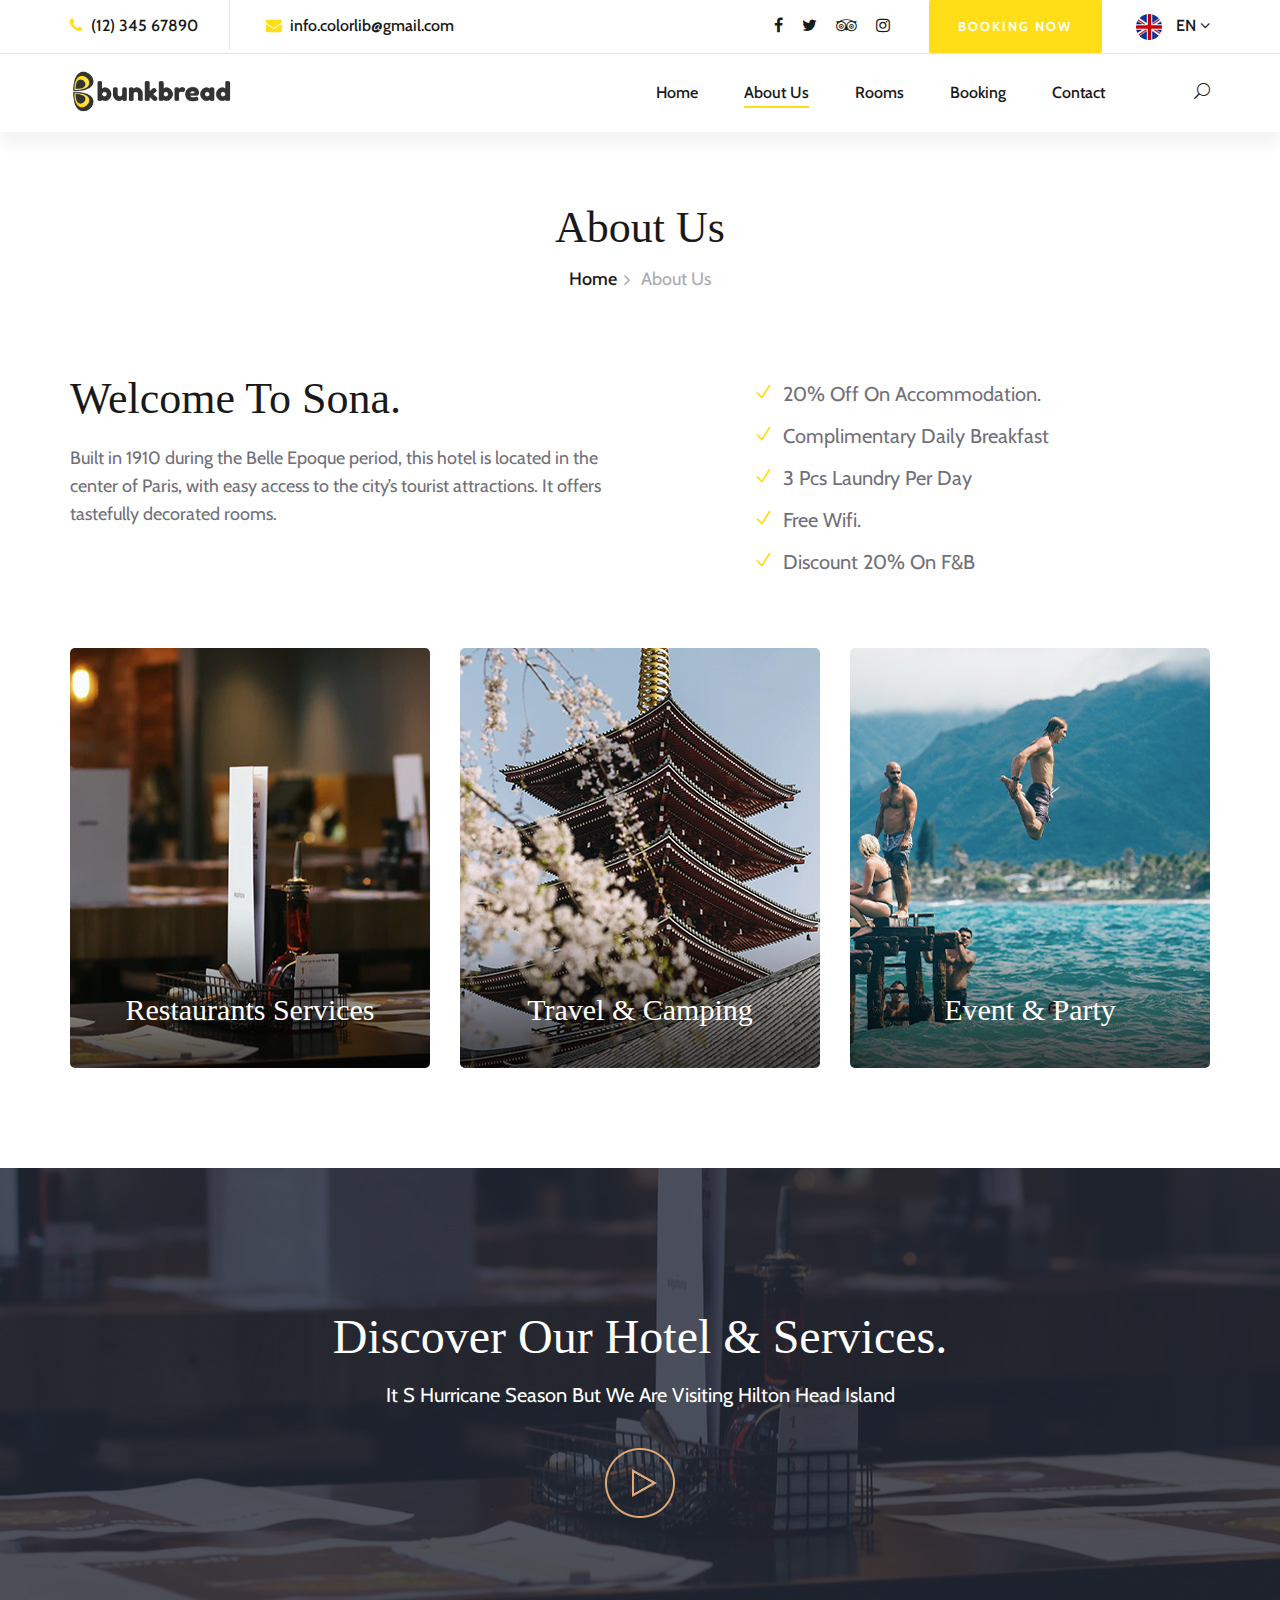
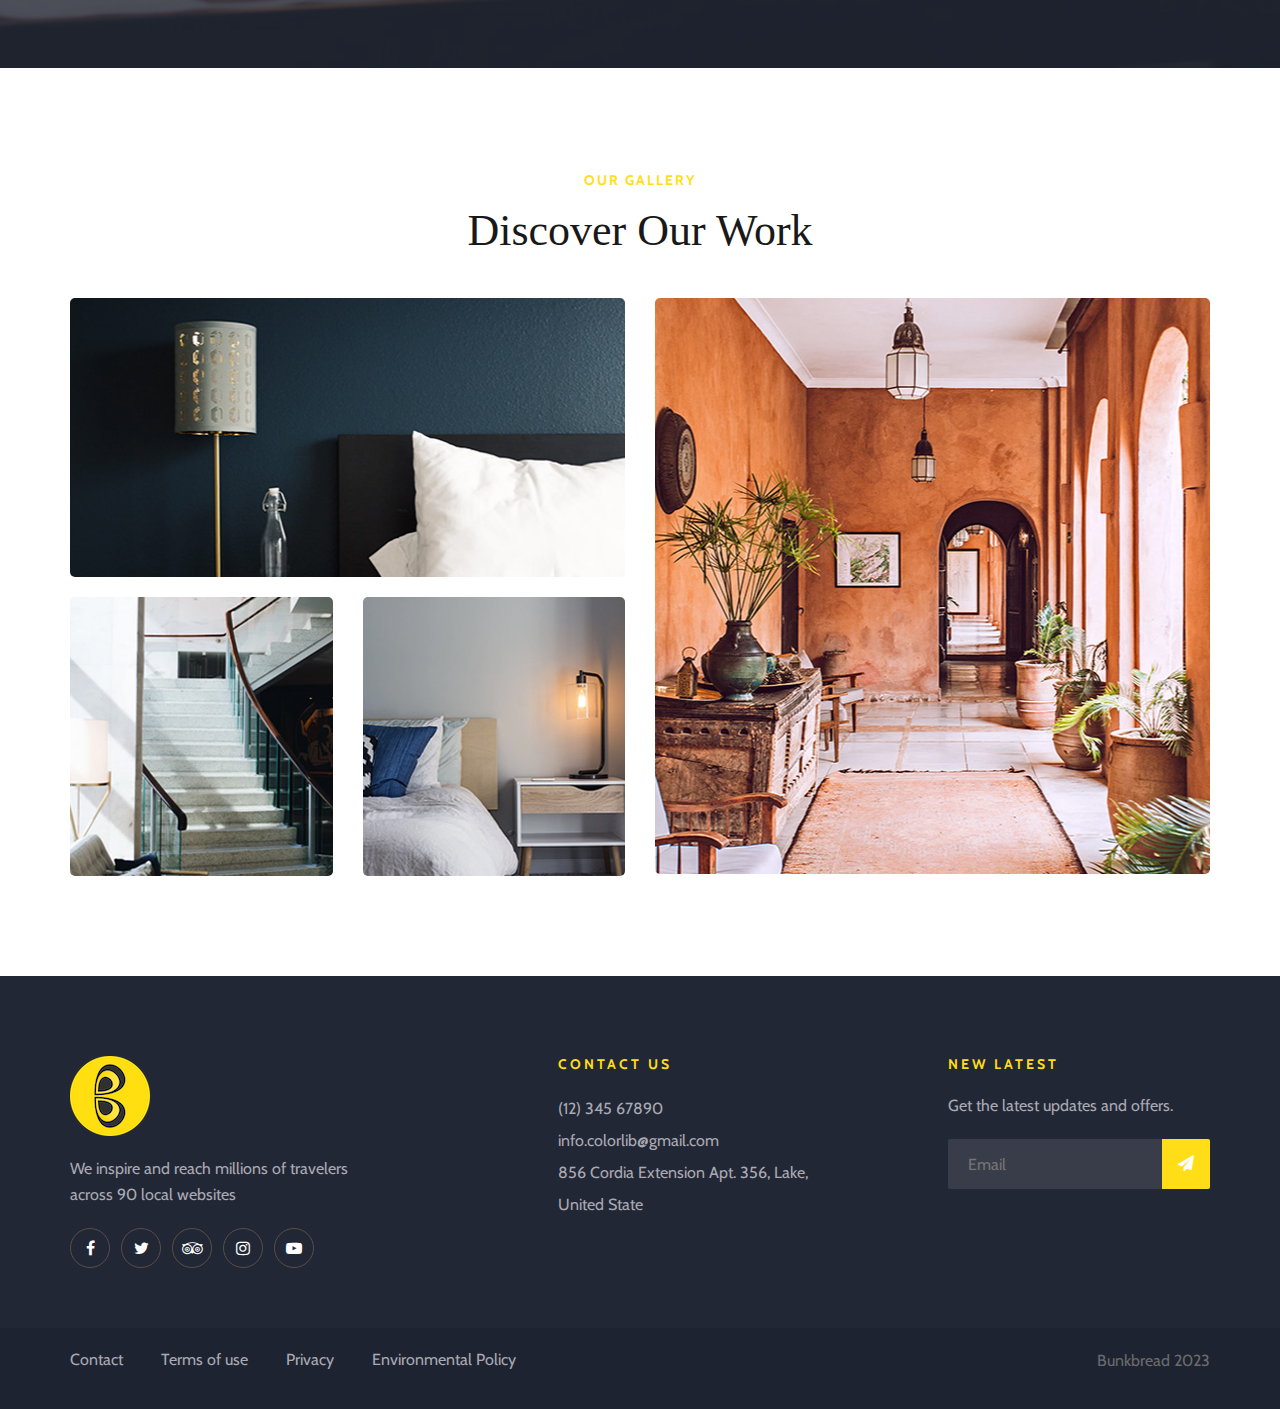
==== commit 3cfc4511: "nav bar/ file structure sorted" ====
--- a/about-us.html
+++ b/about-us.html
@@ -59,18 +59,16 @@
         </div>
         <nav class="mainmenu mobile-menu">
             <ul>
-                <li class="active"><a href="./index.html">Home</a></li>
-                <li><a href="./rooms.html">Rooms</a></li>
-                <li><a href="./about-us.html">About Us</a></li>
-                <li><a href="./pages.html">Pages</a>
+                <li><a href="./index.html">Home</a></li>
+                <li class="active"><a href="./about-us.html">About Us</a></li>
+                <li><a href="./rooms.html">Rooms</a>
                     <ul class="dropdown">
-                        <li><a href="./room-details.html">Room Details</a></li>
-                        <li><a href="./blog-details.html">Blog Details</a></li>
-                        <li><a href="#">Family Room</a></li>
-                        <li><a href="#">Premium Room</a></li>
+                        <li><a href="./rooms.html">Mixed Dorm</a></li>
+                        <li><a href="./rooms.html">Female Dorm</a></li>
+                        <li><a href="./rooms.html">Private Rooms</a></li>
                     </ul>
                 </li>
-                <li><a href="./blog.html">News</a></li>
+                <li><a href="./booking.html">Booking</a></li>
                 <li><a href="./contact.html">Contact</a></li>
             </ul>
         </nav>
@@ -138,17 +136,15 @@
                             <nav class="mainmenu">
                                 <ul>
                                     <li><a href="./index.html">Home</a></li>
-                                    <li><a href="./rooms.html">Rooms</a></li>
                                     <li class="active"><a href="./about-us.html">About Us</a></li>
-                                    <li><a href="./pages.html">Pages</a>
+                                    <li><a href="./rooms.html">Rooms</a>
                                         <ul class="dropdown">
-                                            <li><a href="./room-details.html">Room Details</a></li>
-                                            <li><a href="./blog-details.html">Blog Details</a></li>
-                                            <li><a href="#">Family Room</a></li>
-                                            <li><a href="#">Premium Room</a></li>
+                                            <li><a href="./rooms.html">Mixed Dorm</a></li>
+                                            <li><a href="./rooms.html">Female Dorm</a></li>
+                                            <li><a href="./rooms.html">Private Rooms</a></li>
                                         </ul>
                                     </li>
-                                    <li><a href="./blog.html">News</a></li>
+                                    <li><a href="./booking.html">Booking</a></li>
                                     <li><a href="./contact.html">Contact</a></li>
                                 </ul>
                             </nav>
--- a/css/style.css
+++ b/css/style.css
@@ -311,6 +311,17 @@
 	color: #ffffff;
 	text-transform: uppercase;
 	letter-spacing: 2px;
+	border: 1px solid #ffde17;
+	border-radius: 2px;
+}
+.top-nav .tn-right .bk-btn:hover {
+	border: 1px solid #ffde17;
+	border-radius: 2px;
+	color: #ffde17;
+	background: none;
+	-webkit-transition: all 0.3s;
+	-o-transition: all 0.3s;
+	transition: all 0.3s;
 }
 .top-nav .tn-right .language-option {
 	display: inline-block;
@@ -520,7 +531,9 @@
 }
 .booking-form form .check-date {
 	position: relative;
-	margin-bottom: 15px;
+	display: inline-flex;
+	justify-content: space-between;
+	align-items: center;
 }
 .booking-form form .check-date label {
 	font-size: 14px;
@@ -529,9 +542,10 @@
 	margin-bottom: 10px;
 }
 .booking-form form .check-date input {
-	width: 100%;
+	width: 45%;
 	height: 50px;
-	border: 1px solid #ebebeb;
+	border: 1px solid #ffffff83;
+	background: #ffffff83;
 	border-radius: 2px;
 	font-size: 16px;
 	color: #19191a;
@@ -544,6 +558,16 @@
 	position: absolute;
 	right: 18px;
 	bottom: 17px;
+}
+.booking-form form .availability-check{
+	margin-bottom: 15px;
+}
+.booking-form form .real-time-availability .row{
+	justify-content: space-evenly;
+}
+.booking-form form .real-time-availability .rt-availability-unit{
+	background: #ffffff83;
+	margin-bottom: 15px;
 }
 .booking-form form .select-option {
 	margin-bottom: 15px;
@@ -594,7 +618,30 @@
 	background: 0;
 	width: 100%;
 	height: 46px;
-	margin-top: 30px;
+	margin-top: 15px;
+}
+.booking-form form button:hover {
+	border: none;
+	background: #ffdc17;
+	color: white;
+	-webkit-transition: all 0.3s;
+	-o-transition: all 0.3s;
+	transition: all 0.3s;
+	-webkit-box-shadow: 0px 9px 15px rgba(25, 25, 26, 0.05);
+	box-shadow: 0px 9px 15px rgba(25, 25, 26, 0.05);
+}
+.booking-form form .refresh {
+	display: flex;
+	justify-content: flex-end;
+	align-items: center;
+	margin-top: 5px;
+}
+.booking-form form a:visited {
+	color: #000;
+}
+.booking-form form a:hover {
+	color: #ffde17;
+	cursor: pointer;
 }
 .hero-slider {
 	position: absolute;
@@ -2129,6 +2176,15 @@
 		text-transform: uppercase;
 		letter-spacing: 2px;
 	}
+	.offcanvas-menu-wrapper .header-configure-area .bk-btn:hover {
+		border: 1px solid #ffde17;
+		border-radius: 2px;
+		color: #ffde17;
+		background: none;
+		-webkit-transition: all 0.3s;
+		-o-transition: all 0.3s;
+		transition: all 0.3s;
+	}
 	.offcanvas-menu-wrapper .mainmenu {
 		display: none;
 	}
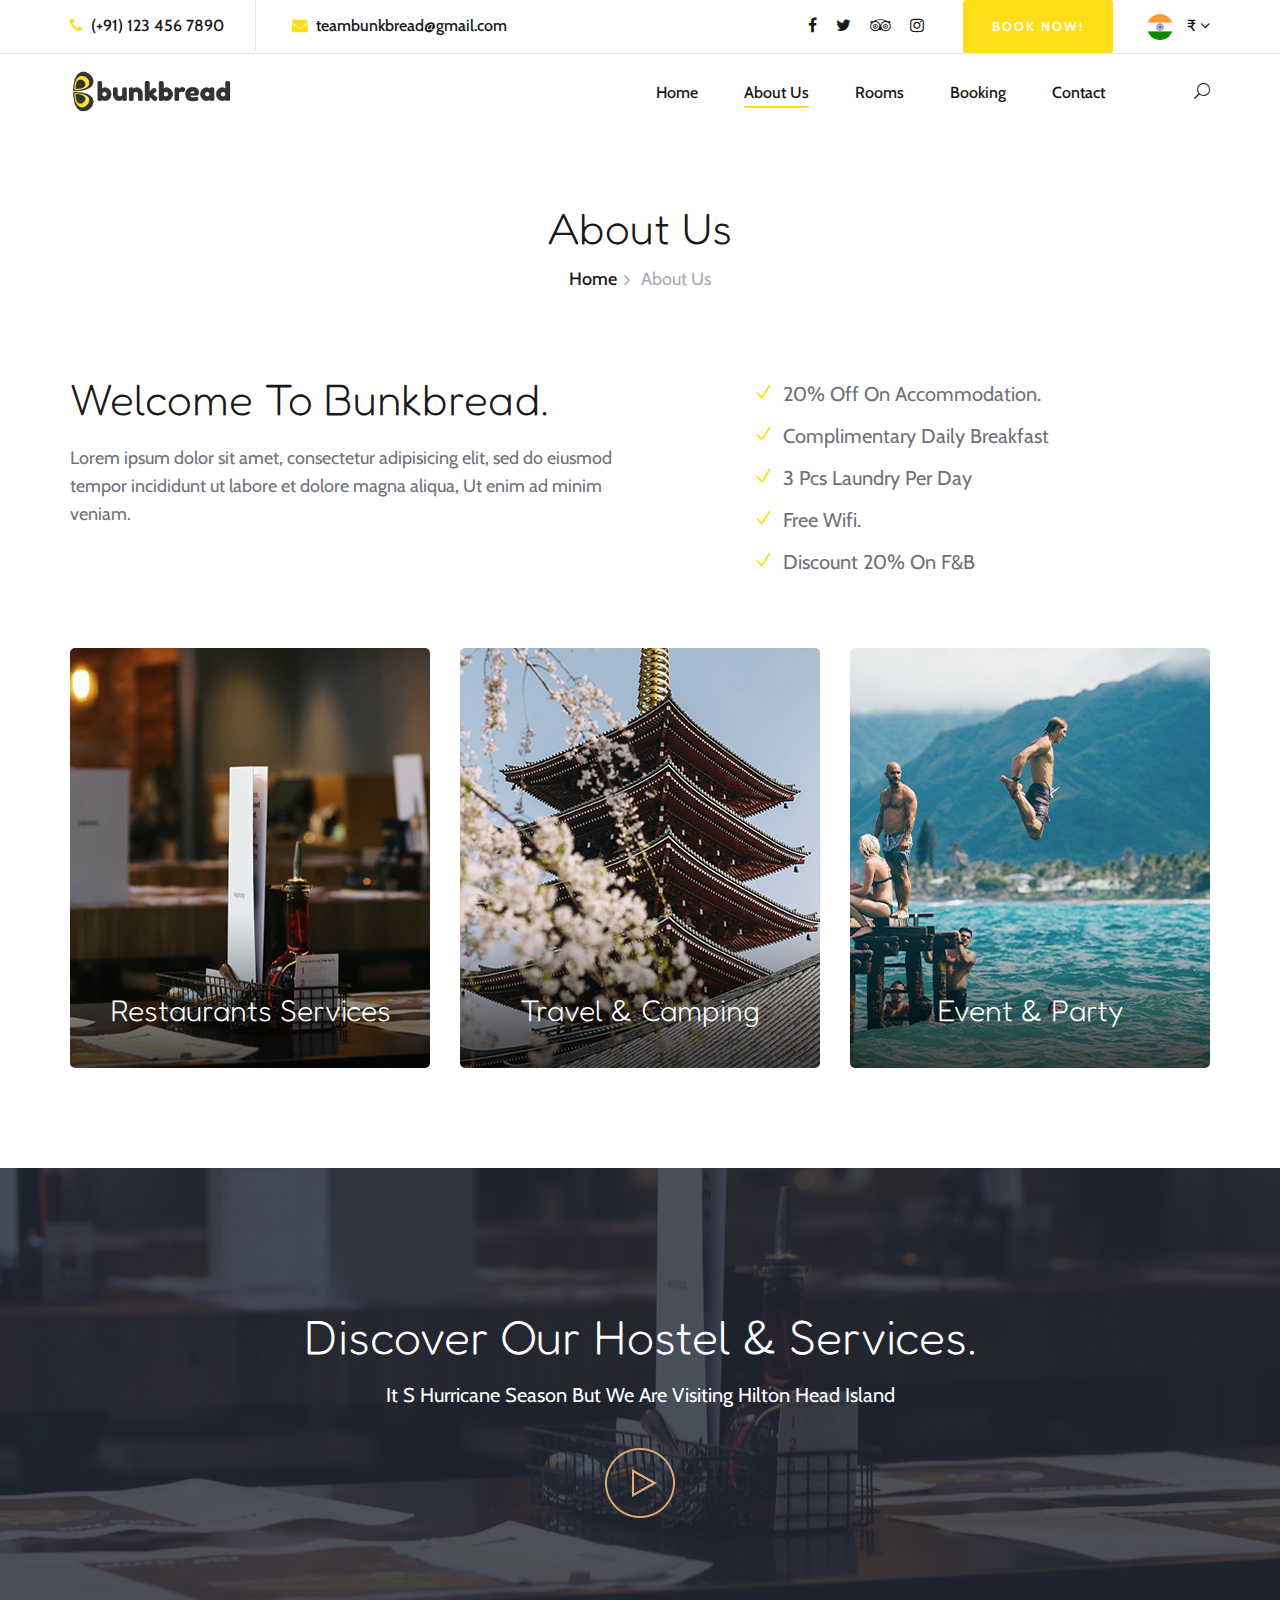
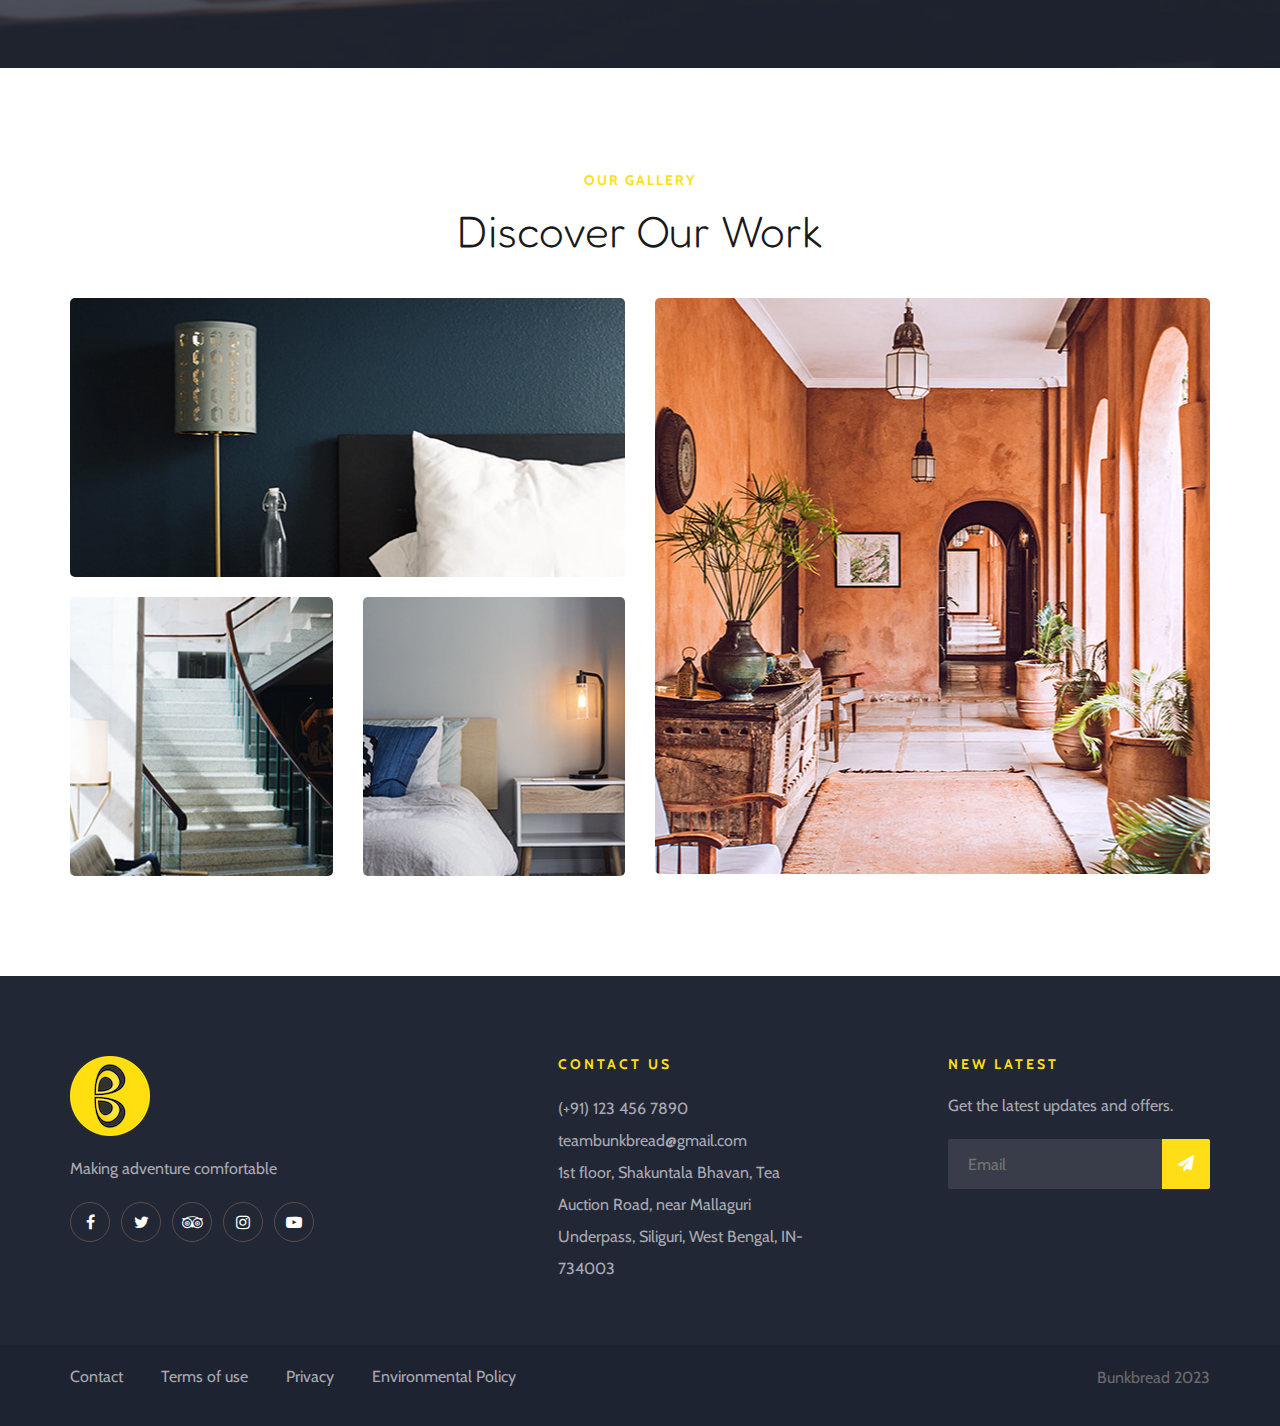
==== commit e8cb1bc5: "frontend complete" ====
--- a/about-us.html
+++ b/about-us.html
@@ -3,15 +3,17 @@
 
 <head>
     <meta charset="UTF-8">
-    <meta name="description" content="Sona Template">
-    <meta name="keywords" content="Sona, unica, creative, html">
+    <meta name="description" content="Bunkbread temporary site">
+    <meta name="keywords" content="Bunkbread, hostel, Siliguri, India, stay, hotel, backpacker">
     <meta name="viewport" content="width=device-width, initial-scale=1.0">
     <meta http-equiv="X-UA-Compatible" content="ie=edge">
-    <title>Sona | Template</title>
+    <title>Bunkbread | About Us</title>
+    <link rel="icon" type="image/x-icon" href="/img/favicon.png">
 
     <!-- Google Font -->
-    <link href="https://fonts.googleapis.com/css?family=Lora:400,700&display=swap" rel="stylesheet">
-    <link href="https://fonts.googleapis.com/css?family=Cabin:400,500,600,700&display=swap" rel="stylesheet">
+    <link rel="preconnect" href="https://fonts.googleapis.com">
+    <link rel="preconnect" href="https://fonts.gstatic.com" crossorigin>
+    <link href="https://fonts.googleapis.com/css2?family=Cabin:wght@400;500;600;700&family=Fredoka:wght@300;400;500&display=swap" rel="stylesheet">
 
     <!-- Css Styles -->
     <link rel="stylesheet" href="css/bootstrap.min.css" type="text/css">
@@ -32,7 +34,7 @@
         <div class="loader"></div>
     </div>
 
-    <!-- Offcanvas Menu Section Begin -->
+    <!-- Offcanvas Menu Section Begin (Mobile) -->
     <div class="offcanvas-menu-overlay"></div>
     <div class="canvas-open">
         <i class="icon_menu"></i>
@@ -41,21 +43,21 @@
         <div class="canvas-close">
             <i class="icon_close"></i>
         </div>
-        <div class="search-icon search-switch">
+        <div class="search-icon  search-switch">
             <i class="icon_search"></i>
         </div>
         <div class="header-configure-area">
             <div class="language-option">
-                <img src="img/flag.jpg" alt="">
-                <span>EN <i class="fa fa-angle-down"></i></span>
+                <img src="img/flag.png" alt="">
+                <span>&#8377; <i class="fa fa-angle-down"></i></span>
                 <div class="flag-dropdown">
                     <ul>
-                        <li><a href="#">Zi</a></li>
-                        <li><a href="#">Fr</a></li>
+                        <li><a href="#">&dollar;</a></li>
+                        <li><a href="#">&euro;</a></li>
                     </ul>
                 </div>
             </div>
-            <a href="#" class="bk-btn">Booking Now</a>
+            <a href="./booking.html" class="bk-btn">Book Now!</a>
         </div>
         <nav class="mainmenu mobile-menu">
             <ul>
@@ -80,21 +82,21 @@
             <a href="#"><i class="fa fa-instagram"></i></a>
         </div>
         <ul class="top-widget">
-            <li><i class="fa fa-phone"></i> (12) 345 67890</li>
-            <li><i class="fa fa-envelope"></i> info.colorlib@gmail.com</li>
+            <li><i class="fa fa-phone"></i> (+91) 123 456 7890</li>
+            <li><i class="fa fa-envelope"></i> teambunkbread@gmail.com</li>
         </ul>
     </div>
     <!-- Offcanvas Menu Section End -->
 
-    <!-- Header Section Begin -->
-    <header class="header-section header-normal">
+    <!-- Header Section Begin (Web) -->
+    <header class="header-section">
         <div class="top-nav">
             <div class="container">
                 <div class="row">
                     <div class="col-lg-6">
                         <ul class="tn-left">
-                            <li><i class="fa fa-phone"></i> (12) 345 67890</li>
-                            <li><i class="fa fa-envelope"></i> info.colorlib@gmail.com</li>
+                            <li><i class="fa fa-phone"></i> (+91) 123 456 7890</li>
+                            <li><i class="fa fa-envelope"></i> teambunkbread@gmail.com</li>
                         </ul>
                     </div>
                     <div class="col-lg-6">
@@ -105,14 +107,14 @@
                                 <a href="#"><i class="fa fa-tripadvisor"></i></a>
                                 <a href="#"><i class="fa fa-instagram"></i></a>
                             </div>
-                            <a href="#" class="bk-btn">Booking Now</a>
+                            <a href="./booking.html" class="bk-btn">Book Now!</a>
                             <div class="language-option">
-                                <img src="img/flag.jpg" alt="">
-                                <span>EN <i class="fa fa-angle-down"></i></span>
+                                <img src="img/flag.png" alt="">
+                                <span>&#8377; <i class="fa fa-angle-down"></i></span>
                                 <div class="flag-dropdown">
                                     <ul>
-                                        <li><a href="#">Zi</a></li>
-                                        <li><a href="#">Fr</a></li>
+                                        <li><a href="#">&dollar;</a></li>
+                                        <li><a href="#">&euro;</a></li>
                                     </ul>
                                 </div>
                             </div>
@@ -184,10 +186,10 @@
                 <div class="row">
                     <div class="col-lg-6">
                         <div class="ap-title">
-                            <h2>Welcome To Sona.</h2>
-                            <p>Built in 1910 during the Belle Epoque period, this hotel is located in the center of
-                                Paris, with easy access to the city’s tourist attractions. It offers tastefully
-                                decorated rooms.</p>
+                            <h2>Welcome To Bunkbread.</h2>
+                            <p>Lorem ipsum dolor sit amet, consectetur adipisicing elit, 
+                                sed do eiusmod tempor incididunt ut labore et dolore magna aliqua, 
+                                Ut enim ad minim veniam.</p>
                         </div>
                     </div>
                     <div class="col-lg-5 offset-lg-1">
@@ -236,9 +238,9 @@
             <div class="row">
                 <div class="col-lg-12">
                     <div class="video-text">
-                        <h2>Discover Our Hotel & Services.</h2>
+                        <h2>Discover Our Hostel & Services.</h2>
                         <p>It S Hurricane Season But We Are Visiting Hilton Head Island</p>
-                        <a href="https://www.youtube.com/watch?v=EzKkl64rRbM" class="play-btn video-popup"><img
+                        <a href="https://www.youtube.com/watch?v=EzKkl64r" class="play-btn video-popup"><img
                                 src="img/play.png" alt=""></a>
                     </div>
                 </div>
@@ -306,7 +308,7 @@
                                     <img src="img/footer-logo.png" alt="">
                                 </a>
                             </div>
-                            <p>We inspire and reach millions of travelers<br /> across 90 local websites</p>
+                            <p>Making adventure comfortable</p>
                             <div class="fa-social">
                                 <a href="#"><i class="fa fa-facebook"></i></a>
                                 <a href="#"><i class="fa fa-twitter"></i></a>
@@ -320,9 +322,9 @@
                         <div class="ft-contact">
                             <h6>Contact Us</h6>
                             <ul>
-                                <li>(12) 345 67890</li>
-                                <li>info.colorlib@gmail.com</li>
-                                <li>856 Cordia Extension Apt. 356, Lake, United State</li>
+                                <li>(+91) 123 456 7890</li>
+                                <li>teambunkbread@gmail.com</li>
+                                <li>1st floor, Shakuntala Bhavan, Tea Auction Road, near Mallaguri Underpass, Siliguri, West Bengal, IN-734003</li>
                             </ul>
                         </div>
                     </div>
--- a/css/style.css
+++ b/css/style.css
@@ -11,10 +11,11 @@
 4.  Hero Section
 5.  About Section
 6.  Services Section
-7.  Testimonial Section
-8.  Blog Section
-9.  Contact
-10.  Footer Style
+7.	Availability Section
+8.  Testimonial Section
+9.  Blog Section
+10.  Contact
+11.  Footer Style
 
 -------------------------------------------------------------------*/
 
@@ -62,14 +63,20 @@
 input:focus, select:focus, button:focus, textarea:focus {
 	outline: none;
 }
+a {
+	color: #ffde17;
+}
 a:hover, a:focus {
 	text-decoration: none;
 	outline: none;
-	color: #fff;
+	color: #000;
 }
 ul, ol {
 	padding: 0;
 	margin: 0;
+}
+input, label{
+	display: block;
 }
 /*---------------------
   Helper CSS
@@ -524,6 +531,7 @@
 	padding: 44px 40px 50px 40px;
 	border-radius: 4px;
 	box-shadow: 2px 2px 4px #3d3d3d;
+	-webkit-box-shadow: 2px 2px 4px #3d3d3d;
 }
 .booking-form h3 {
 	color: #19191a;
@@ -622,7 +630,7 @@
 }
 .booking-form form button:hover {
 	border: none;
-	background: #ffdc17;
+	background: #ffde17;
 	color: white;
 	-webkit-transition: all 0.3s;
 	-o-transition: all 0.3s;
@@ -826,6 +834,53 @@
 }
 .availability-section .section-title {
 	margin-bottom: 30px;
+}
+.availability-section .date-selector .row {
+	display: flex;
+	justify-content: space-evenly;
+	align-items: end;
+	margin-bottom: 30px;
+}
+.date-selector form input {
+	width: 30%;
+	height: 44px;
+}
+.date-selector .availability-status .row {
+	display: flex;
+	margin-top: 30px;
+	align-items: start;
+	justify-content: space-between;
+}
+.date-selector .availability-status .availability-unit {
+	height: 100%;
+	background: #ffffff;
+	padding: 15px;
+	-webkit-box-shadow: 0px 9px 15px rgba(25, 25, 26, 0.05);
+	box-shadow: 0px 9px 15px rgba(25, 25, 26, 0.05);
+}
+.date-selector .availability-status button {
+	display: flex;
+	width: 100%;
+	justify-content: center;
+	font-size: 17px;
+	font-weight: 500;
+	padding: 16px 28px 15px;
+	background: #ffde17;
+	color: #ffffff;
+	margin-top: 15px;
+	border: 1px solid #ffde17;
+	border-radius: 2px;
+}
+.date-selector .availability-status button:hover {
+	border: 1px solid #ffde17;
+	border-radius: 2px;
+	color: #ffde17;
+	background: none;
+	-webkit-box-shadow: 0px 9px 15px rgba(25, 25, 26, 0.05);
+	box-shadow: 0px 9px 15px rgba(25, 25, 26, 0.05);
+	-webkit-transition: all 0.3s;
+	-o-transition: all 0.3s;
+	transition: all 0.3s;
 }
 /*---------------------
   Testimonial Slider
@@ -1902,6 +1957,123 @@
 	margin-top: 0;
 }
 /*---------------------
+  Booking Section
+-----------------------*/
+
+.booking-section {
+	padding-bottom: 80px;
+}
+.booking-init-data .quantity-selector {
+	height: max-content;
+	padding: 1px 0px;
+	-webkit-box-shadow: 0px 9px 15px rgba(25, 25, 26, 0.05);
+	box-shadow: 0px 9px 15px rgba(25, 25, 26, 0.05);
+}
+.booking-init-data .quantity-selector .row {
+	display: flex;
+	justify-content: space-evenly;
+	margin-bottom: 30px;
+}
+.booking-init-data .quantity-selector .quantity-selector-unit {
+	height: 100%;
+	padding: 15px 30px;
+	-webkit-box-shadow: inset 0px 9px 15px rgba(25, 25, 26, 0.05);
+	box-shadow: inset 0px 9px 15px rgba(25, 25, 26, 0.05);
+}
+.booking-section .booking-init-data .booking-dates {
+	height: 100%;
+	padding: 0px 30px;
+	-webkit-box-shadow: 0px 9px 15px rgba(25, 25, 26, 0.05);
+	box-shadow: 0px 9px 15px rgba(25, 25, 26, 0.05);
+}
+.booking-init-data .booking-dates .form-group {
+	position: relative;
+	top: 33%;
+}
+.booking-init-data .booking-dates label {
+	color: #6b6b6b;
+}
+.booking-section .booking-help {
+	margin-top: 10px;
+}
+.booking-section .booking-help h5 {
+	color: #ffde17;
+	text-shadow: 2px 2px 4px #bdbdbd83;
+}
+.booking-section .booking-details {
+	margin-top: 50px;
+}
+.booking-section .booking-details h3 {
+	margin-bottom: 24px;
+	color: #19191a;
+}
+.booking-details label {
+	color: #6b6b6b;
+}
+.booking-details .input-group {
+	width: 80%;
+}
+.booking-details textarea {
+	width: 90%;
+}
+.booking-section .booking-invoice {
+	margin-top: 48px;
+}
+.booking-section .booking-invoice h3 {
+	margin-bottom: 24px;
+	color: #19191a;
+}
+.booking-invoice .invoice-info .row div {
+	color: #6b6b6b;
+}
+.booking-invoice #info0 {
+	display: flex;
+	justify-content: end;
+}
+.booking-invoice .invoice-info .row {
+	align-items: center;
+	margin-top: 12px;
+}
+.booking-section .booking-terms {
+	margin-top: 50px;
+}
+.booking-section .booking-terms .contact-error {
+	color: #6b6b6b;
+	display: flex;
+	align-items: last baseline;
+	justify-content: center;
+}
+.booking-section .booking-terms .tnc {
+	margin-top: 24px;
+}
+.booking-section .payment h3 {
+	margin-bottom: 24px;
+	color: #19191a;
+}
+.booking-section .payment .btn {
+	text-transform: uppercase;
+	color: #000;
+	width: 50%;
+	-webkit-box-shadow: 0px 9px 15px #ffde17;
+	box-shadow: 0px 9px 15px #ffde17;
+}
+.booking-section .payment .btn:hover {
+	background-color: #ffde1783;
+	color: #ffffff;
+	-webkit-box-shadow: inset 0px 9px 15px #ffde17;
+	box-shadow: inset 0px 9px 15px #ffde17;
+	-webkit-transition: all 0.2s;
+	-o-transition: all 0.2s;
+	transition: all 0.2s;
+}
+.booking-section .payment .booking-disclaimer {
+	color: #6b6b6b;
+	display: flex;
+	align-items: last baseline;
+	justify-content: center;
+	margin-top: 30px;
+}
+/*---------------------
   Contact Section
 -----------------------*/
 
@@ -2311,6 +2483,9 @@
 	.hp-room-item {
 		margin-bottom: 15px;
 	}
+	.booking-init-data .booking-dates .form-group {
+		top: 0%;
+	}
 }
 /* Large Mobile: 480px */
 
@@ -2348,6 +2523,9 @@
 	}
 	.hp-room-item {
 		margin-bottom: 10px;
+	}
+	.booking-init-data .booking-dates .form-group {
+		top: 0%;
 	}
 }
 /* Small Mobile: 320px */
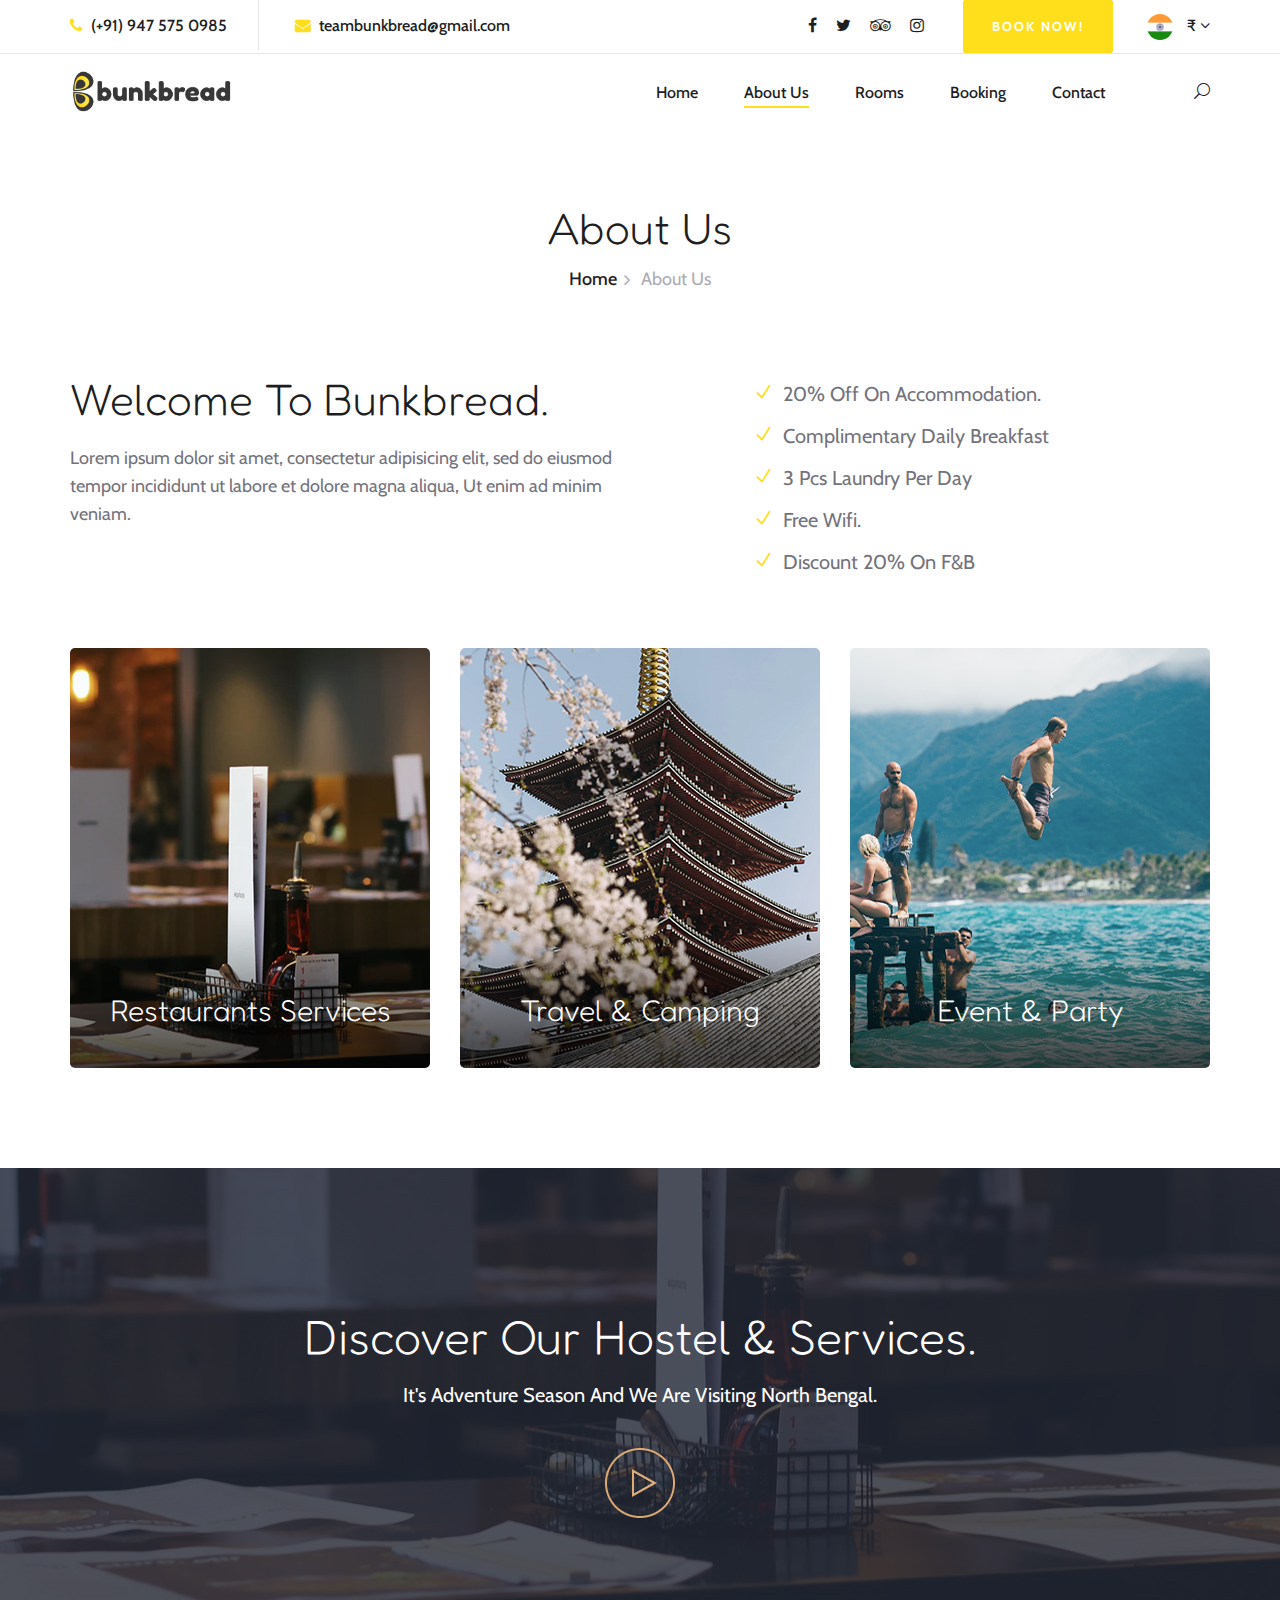
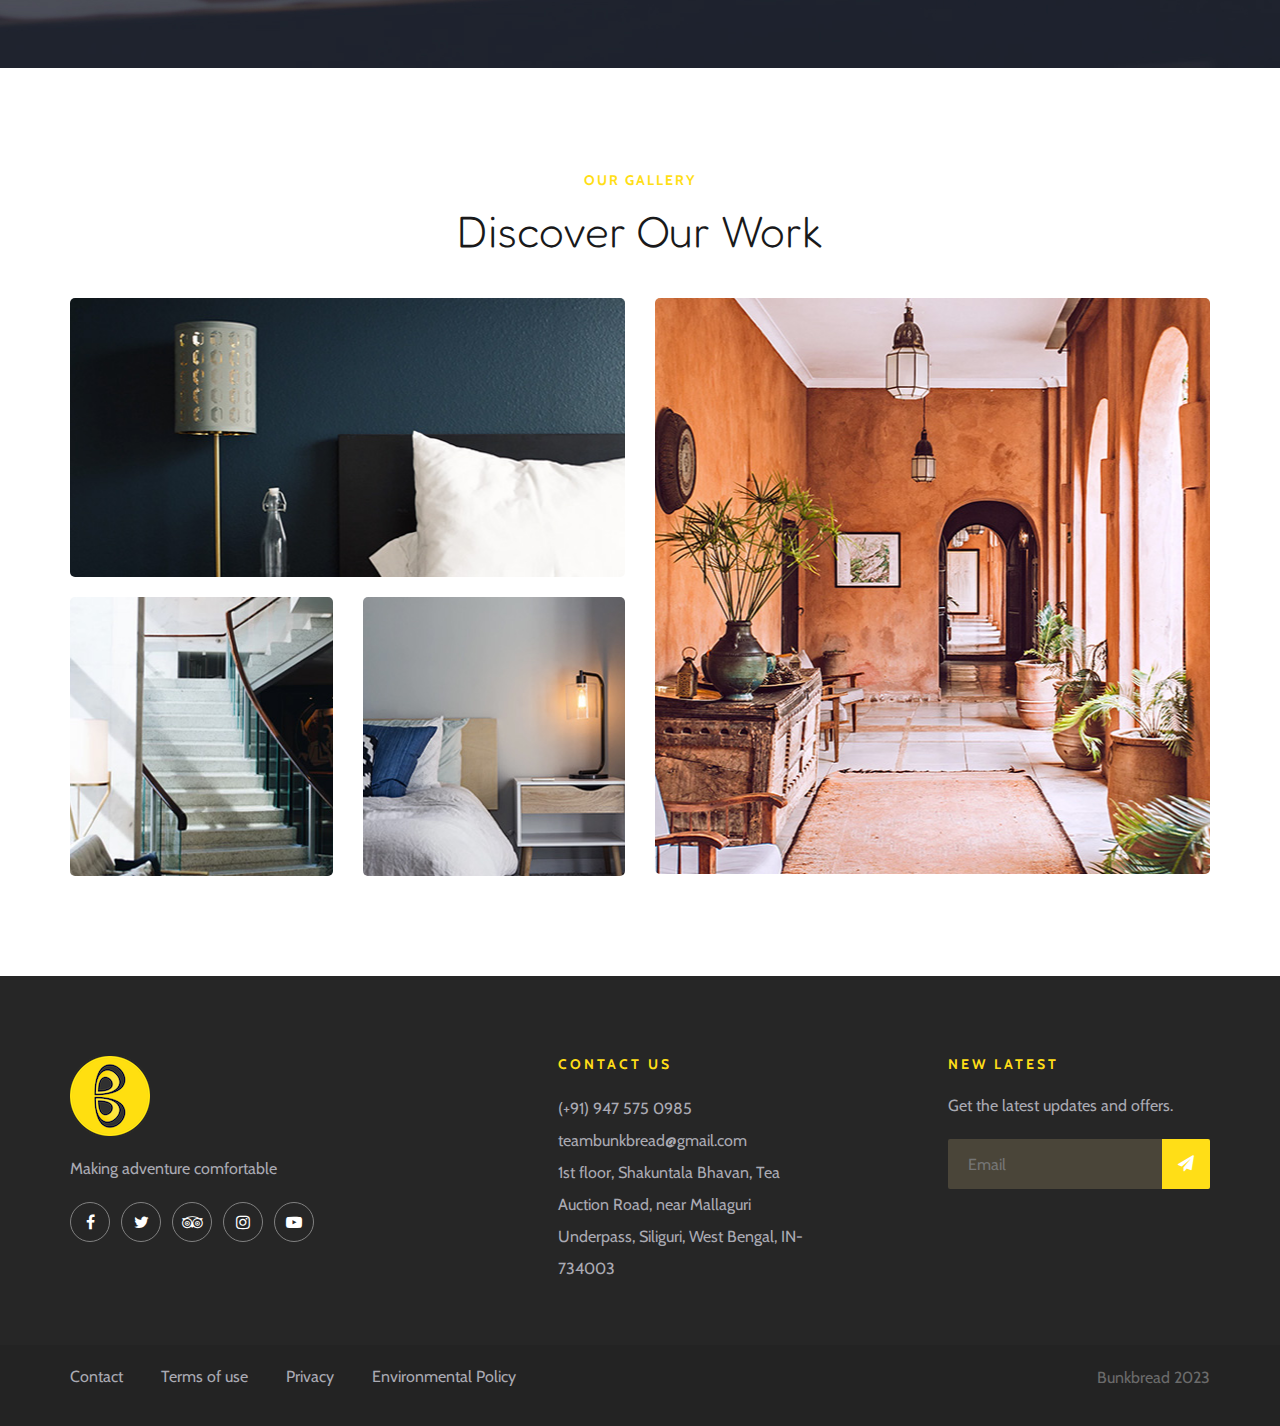
==== commit 410d2129: "commit dated 09/12/2023 / Minor UI updates" ====
--- a/about-us.html
+++ b/about-us.html
@@ -1,5 +1,5 @@
 <!DOCTYPE html>
-<html lang="zxx">
+<html lang="en">
 
 <head>
     <meta charset="UTF-8">
@@ -82,7 +82,7 @@
             <a href="#"><i class="fa fa-instagram"></i></a>
         </div>
         <ul class="top-widget">
-            <li><i class="fa fa-phone"></i> (+91) 123 456 7890</li>
+            <li><i class="fa fa-phone"></i> (+91) 947 575 0985</li>
             <li><i class="fa fa-envelope"></i> teambunkbread@gmail.com</li>
         </ul>
     </div>
@@ -95,7 +95,7 @@
                 <div class="row">
                     <div class="col-lg-6">
                         <ul class="tn-left">
-                            <li><i class="fa fa-phone"></i> (+91) 123 456 7890</li>
+                            <li><i class="fa fa-phone"></i> (+91) 947 575 0985</li>
                             <li><i class="fa fa-envelope"></i> teambunkbread@gmail.com</li>
                         </ul>
                     </div>
@@ -239,7 +239,7 @@
                 <div class="col-lg-12">
                     <div class="video-text">
                         <h2>Discover Our Hostel & Services.</h2>
-                        <p>It S Hurricane Season But We Are Visiting Hilton Head Island</p>
+                        <p>It's Adventure Season And We Are Visiting North Bengal.</p>
                         <a href="https://www.youtube.com/watch?v=EzKkl64r" class="play-btn video-popup"><img
                                 src="img/play.png" alt=""></a>
                     </div>
@@ -322,7 +322,7 @@
                         <div class="ft-contact">
                             <h6>Contact Us</h6>
                             <ul>
-                                <li>(+91) 123 456 7890</li>
+                                <li>(+91) 947 575 0985</li>
                                 <li>teambunkbread@gmail.com</li>
                                 <li>1st floor, Shakuntala Bhavan, Tea Auction Road, near Mallaguri Underpass, Siliguri, West Bengal, IN-734003</li>
                             </ul>
--- a/css/style.css
+++ b/css/style.css
@@ -148,8 +148,8 @@
 	background: #ffffff;
 }
 .loader {
-	width: 40px;
-	height: 40px;
+	width: 100px;
+	height: 100px;
 	position: absolute;
 	top: 50%;
 	left: 50%;
@@ -158,6 +158,14 @@
 	border-radius: 60px;
 	animation: loader 0.8s linear infinite;
 	-webkit-animation: loader 0.8s linear infinite;
+}
+.av-loader {
+    border-radius: 50%;
+	width: 40px;
+    height: 40px;
+	top: 50%;
+	left: 50%;
+    animation: loader 2s linear infinite;
 }
 @keyframes loader {
 	0% {
@@ -576,6 +584,14 @@
 .booking-form form .real-time-availability .rt-availability-unit{
 	background: #ffffff83;
 	margin-bottom: 15px;
+	display: flex;
+	justify-content: center;
+  	align-items: center;
+}
+.rt-availability-unit h6, .av-loader {
+	font-weight: 500;
+	margin: 15px auto;
+	text-align: center;
 }
 .booking-form form .select-option {
 	margin-bottom: 15px;
@@ -627,6 +643,7 @@
 	width: 100%;
 	height: 46px;
 	margin-top: 15px;
+	background-color: #00000030;
 }
 .booking-form form button:hover {
 	border: none;
@@ -963,7 +980,7 @@
 -----------------------*/
 
 .footer-section {
-	background: #222736;
+	background: #262626;
 }
 .footer-section .footer-text {
 	padding: 80px 0 30px;
@@ -989,7 +1006,7 @@
 	line-height: 40px;
 	text-align: center;
 	color: #ffffff;
-	border: 1px solid #5A4D48;
+	border: 1px solid #818181;
 	border-radius: 50%;
 	-webkit-transition: all 0.3s;
 	-o-transition: all 0.3s;
@@ -1038,11 +1055,11 @@
 	width: 100%;
 	height: 50px;
 	border-radius: 2px;
-	background: #393D4A;
+	background: #4a4539;
 	border: none;
 	padding-left: 20px;
 	font-size: 16px;
-	color: #707079;
+	color: #b6b6b6;
 }
 .footer-section .footer-text .ft-newslatter .fn-form button {
 	position: absolute;
@@ -1057,7 +1074,7 @@
 	border-radius: 0 2px 2px 0;
 }
 .footer-section .copyright-option {
-	background: rgba(16, 20, 31, 0.2);
+	background: rgba(24, 24, 24, 0.2);
 	padding: 20px 0;
 }
 .footer-section .copyright-option ul li {
@@ -1074,7 +1091,7 @@
 }
 .footer-section .copyright-option .co-text {
 	font-size: 16px;
-	color: #707079;
+	color: #70707a;
 	text-align: right;
 }
 /* --------------------------------- Other Pages Styles ----------------------------------- */
